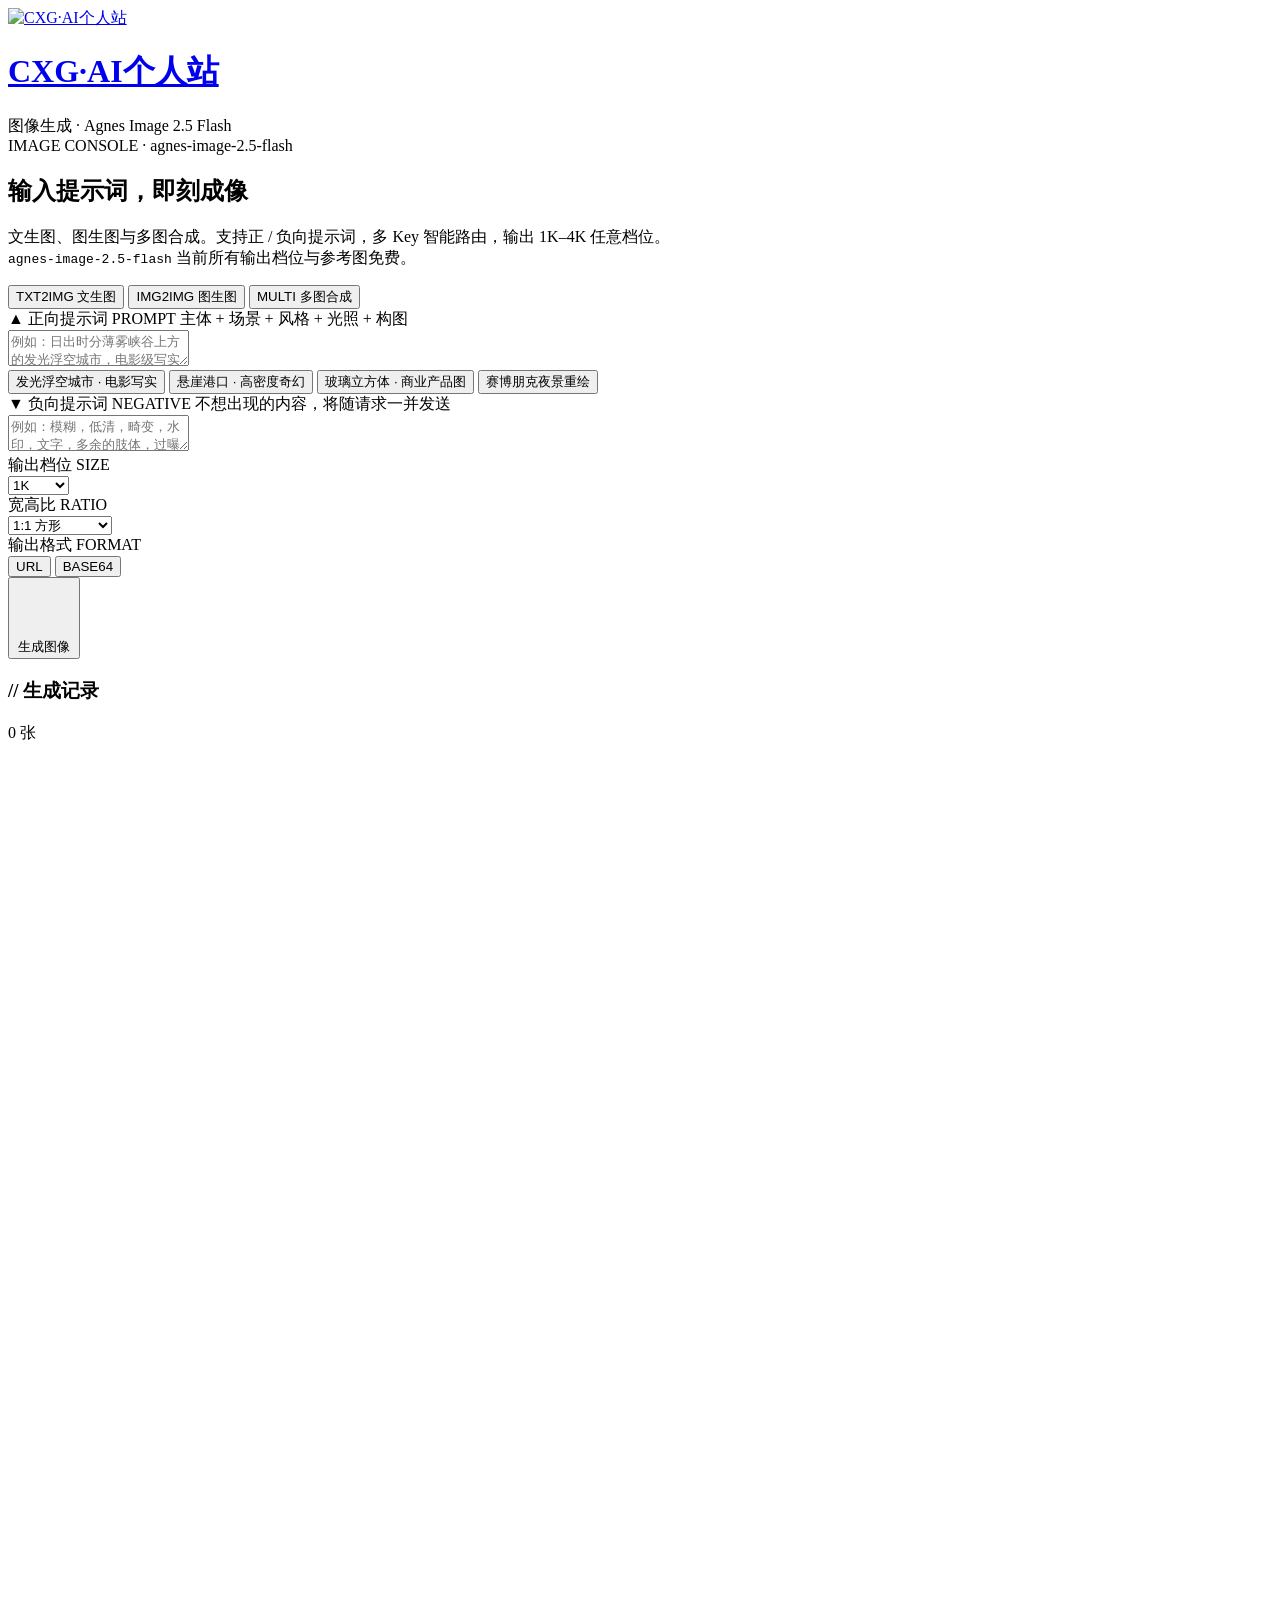
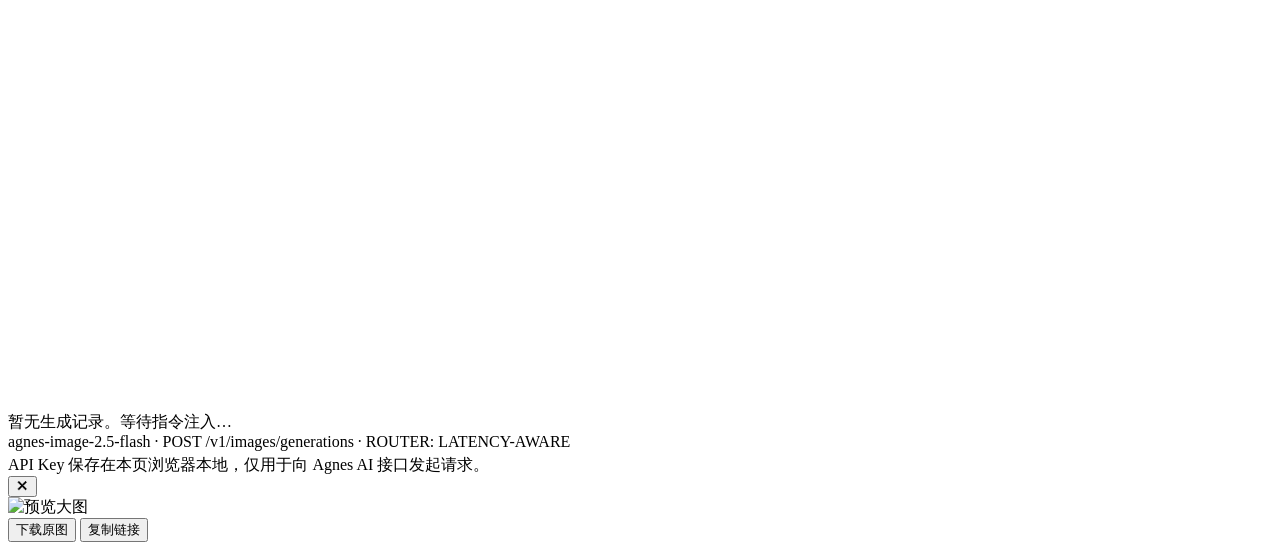
==== image.html @ 5b12ceaa "Add files via upload V1.0" ====
<!DOCTYPE html>
<html lang="zh-CN">
<head>
<meta charset="UTF-8">
<meta name="viewport" content="width=device-width, initial-scale=1.0">
<title>图像生成 · CXG·AI个人站</title>
<link rel="stylesheet" href="assets/style.css">
</head>
<body>

<header class="site">
  <div class="site-in wrap">
  <a class="mark" href="index.html" aria-label="首页">
    <img src="assets/logo.png" alt="CXG·AI个人站">
  </a>
  <div>
    <h1><a href="index.html">CXG·AI个人站</a></h1>
    <div class="sub">图像生成 · Agnes Image 2.5 Flash</div>
  </div>
  <div class="right"></div>
  </div>
</header>

<main class="wrap">

  <section class="console">
    <div class="eyebrow">IMAGE CONSOLE · agnes-image-2.5-flash</div>
    <h2>输入提示词，<span class="acc">即刻成像</span></h2>
    <p class="lead">文生图、图生图与多图合成。支持正 / 负向提示词，多 Key 智能路由，输出 1K–4K 任意档位。<br><code>agnes-image-2.5-flash</code> 当前所有输出档位与参考图免费。</p>

    <div class="panel">
      <div class="mode-tabs" role="tablist" aria-label="生成模式">
        <button class="mode-tab active" data-mode="t2i" role="tab" aria-selected="true">TXT2IMG 文生图</button>
        <button class="mode-tab" data-mode="i2i" role="tab" aria-selected="false">IMG2IMG 图生图</button>
        <button class="mode-tab" data-mode="multi" role="tab" aria-selected="false">MULTI 多图合成</button>
      </div>

      <div class="prompt-grid">
        <div class="field">
          <div class="label">▲ 正向提示词 PROMPT <span class="hint">主体 + 场景 + 风格 + 光照 + 构图</span></div>
          <textarea id="prompt" spellcheck="false" placeholder="例如：日出时分薄雾峡谷上方的发光浮空城市，电影级写实风格，广角构图，丰富的建筑细节，柔和的金色光线，高视觉密度"></textarea>
          <div class="chips" aria-label="示例提示词">
            <button class="chip">发光浮空城市 · 电影写实</button>
            <button class="chip">悬崖港口 · 高密度奇幻</button>
            <button class="chip">玻璃立方体 · 商业产品图</button>
            <button class="chip">赛博朋克夜景重绘</button>
          </div>
        </div>
        <div class="field">
          <div class="label">▼ 负向提示词 NEGATIVE <span class="hint">不想出现的内容，将随请求一并发送</span></div>
          <textarea id="negPrompt" spellcheck="false" placeholder="例如：模糊，低清，畸变，水印，文字，多余的肢体，过曝"></textarea>
        </div>
      </div>

      <div class="field ref-wrap" id="refField" hidden>
        <div class="label">▣ 参考图像 <span class="hint" id="refHint">— 公共 HTTPS 图片链接或本机图片，可多张（多图合成至少 2 张）</span></div>
        <div class="drop" id="drop" role="button" tabindex="0">
          <svg viewBox="0 0 24 24" fill="none" stroke-width="1.7" stroke-linecap="round" stroke-linejoin="round"><path d="M12 16V4m0 0L7 9m5-5l5 5"/><path d="M4 16v2a2 2 0 0 0 2 2h12a2 2 0 0 0 2-2v-2"/></svg>
          <div>点击选择本机图片，或直接粘贴图片 URL 后回车</div>
        </div>
        <input type="file" id="file" accept="image/*" multiple hidden>
        <div class="refs" id="refs"></div>
      </div>

      <div class="params">
        <div class="param">
          <div class="p-label">输出档位 SIZE</div>
          <select id="sizeSel">
            <option value="1K" selected>1K</option>
            <option value="2K">2K</option>
            <option value="3K">3K</option>
            <option value="4K">4K</option>
            <option value="CUSTOM">自定义</option>
          </select>
          <div class="custom-size" id="customSizeWrap" hidden>
            <input type="number" id="customW" min="256" max="8192" step="1" value="1024" placeholder="宽">
            <span class="x">×</span>
            <input type="number" id="customH" min="256" max="8192" step="1" value="1024" placeholder="高">
          </div>
          <div class="size-note" id="sizeNote" hidden>自定义尺寸将按“宽×高”提交，服务端会标准化到最接近的原生档位与宽高比（如 1024×768 → 1152×864）</div>
        </div>
        <div class="param" id="ratioParam">
          <div class="p-label">宽高比 RATIO</div>
          <select id="ratioSel">
            <option value="1:1" selected>1:1 方形</option>
            <option value="3:4">3:4 竖版</option>
            <option value="4:3">4:3 横版</option>
            <option value="16:9">16:9 宽屏</option>
            <option value="9:16">9:16 手机壁纸</option>
            <option value="2:3">2:3 竖版</option>
            <option value="3:2">3:2 横版</option>
            <option value="21:9">21:9 超宽</option>
          </select>
        </div>
        <div class="param">
          <div class="p-label">输出格式 FORMAT</div>
          <div class="seg" role="group" aria-label="输出格式">
            <button data-fmt="url" class="active">URL</button>
            <button data-fmt="b64">BASE64</button>
          </div>
        </div>
      </div>

      <div class="actions">
        <button id="generate">
          <span class="gen-ico"><svg viewBox="0 0 24 24" fill="none" stroke-width="2" stroke-linecap="round" stroke-linejoin="round"><path d="M12 3v18M3 12h18"/></svg></span>
          <span class="spinner" aria-hidden="true"></span>
          <span id="genLabel">生成图像</span>
        </button>
        <span class="elapsed" id="elapsed"></span>
      </div>
      <div class="status" id="status" role="status" aria-live="polite"></div>
    </div>
  </section>

  <section class="gallery">
    <div class="head">
      <h3>// 生成记录</h3>
      <span class="count" id="count">0 张</span>
    </div>
    <div class="grid" id="grid">
      <div class="empty">
        <svg viewBox="0 0 24 24" fill="none" stroke-width="1.5" stroke-linecap="round" stroke-linejoin="round"><rect x="3" y="3" width="18" height="18" rx="3"/><circle cx="9" cy="9" r="2.2"/><path d="M21 15l-5.2-5.2a1.6 1.6 0 0 0-2.3 0L3 20"/></svg>
        <div>暂无生成记录。<span class="glow">等待指令注入…</span></div>
      </div>
    </div>
  </section>

</main>

<footer class="site wrap">
  <div class="mono">agnes-image-2.5-flash · POST /v1/images/generations · ROUTER: LATENCY-AWARE</div>
  <div style="margin-top:4px">API Key 保存在本页浏览器本地，仅用于向 Agnes AI 接口发起请求。</div>
</footer>

<div class="modal" id="modal" role="dialog" aria-modal="true" aria-label="图片预览">
  <button class="close" id="modalClose" aria-label="关闭预览">✕</button>
  <div class="stage">
    <img id="modalImg" alt="预览大图">
    <div class="bar">
      <button class="hbtn" id="dlBtn">下载原图</button>
      <button class="hbtn" id="copyBtn">复制链接</button>
    </div>
  </div>
</div>

<script src="assets/common-v3.js"></script>
<script>
(function(){
  "use strict";
  var C = window.AgnesCommon;
  var ENDPOINT = "https://apihub.agnes-ai.com/v1/images/generations";
  var MODEL = "agnes-image-2.5-flash";
  var REQUEST_TIMEOUT = 150000;

  var $ = function(id){ return document.getElementById(id); };
  var mode = "t2i";
  var refs = [];
  var outFmt = "url";
  var currentSrc = "";

  var grid = $("grid"), count = $("count"), promptEl = $("prompt"), negEl = $("negPrompt"),
      genBtn = $("generate"), genLabel = $("genLabel"), elapsedEl = $("elapsed"),
      refField = $("refField"), refHint = $("refHint"), refsBox = $("refs"),
      fileInput = $("file"), drop = $("drop");

  /* 顶栏 + Key 面板 */
  C.renderShell("image");
  C.bindKeyPanel();

  /* 模式切换 */
  document.querySelectorAll(".mode-tab").forEach(function(tab){
    tab.addEventListener("click", function(){
      document.querySelectorAll(".mode-tab").forEach(function(t){ t.classList.remove("active"); t.setAttribute("aria-selected","false"); });
      tab.classList.add("active"); tab.setAttribute("aria-selected","true");
      mode = tab.dataset.mode;
      refField.hidden = (mode === "t2i");
      refHint.textContent = (mode === "multi")
        ? "— 多图合成至少 2 张参考图，按图 1 / 图 2 …顺序参与合成"
        : "— 公共 HTTPS 图片链接或本机图片，可多张";
    });
  });

  /* 示例提示词 */
  document.querySelectorAll(".chip").forEach(function(chip){
    chip.addEventListener("click", function(){ promptEl.value = chip.textContent; promptEl.focus(); });
  });

  /* 输出格式 */
  document.querySelectorAll(".seg button").forEach(function(btn){
    btn.addEventListener("click", function(){
      document.querySelectorAll(".seg button").forEach(function(b){ b.classList.remove("active"); });
      btn.classList.add("active");
      outFmt = btn.dataset.fmt;
    });
  });

  /* 输出档位：自定义尺寸切换 */
  var sizeSel = $("sizeSel"), customSizeWrap = $("customSizeWrap"), ratioParam = $("ratioParam");
  function syncSizeMode(){
    var custom = sizeSel.value === "CUSTOM";
    customSizeWrap.hidden = !custom;
    $("sizeNote").hidden = !custom;
    ratioParam.classList.toggle("disabled", custom);
    $("ratioSel").disabled = custom;
  }
  sizeSel.addEventListener("change", syncSizeMode);
  syncSizeMode();

  /* 参考图 */
  function readFileAsDataURL(file){
    return new Promise(function(resolve, reject){
      var r = new FileReader();
      r.onload = function(){ resolve(r.result); };
      r.onerror = function(){ reject(new Error("读取文件失败：" + file.name)); };
      r.readAsDataURL(file);
    });
  }
  fileInput.addEventListener("change", function(){
    Array.prototype.forEach.call(fileInput.files, function(f){
      if(f.size > 15 * 1024 * 1024){ C.showStatus("文件过大（超过 15MB）：" + f.name, "error"); return; }
      readFileAsDataURL(f).then(function(data){ refs.push({ type:"file", data:data, name:f.name }); renderRefs(); });
    });
    fileInput.value = "";
  });
  drop.addEventListener("click", function(){ fileInput.click(); });
  drop.addEventListener("keydown", function(e){ if(e.key === "Enter" || e.key === " "){ e.preventDefault(); fileInput.click(); } });
  ["dragover","dragenter"].forEach(function(ev){ drop.addEventListener(ev, function(e){ e.preventDefault(); drop.classList.add("drag"); }); });
  ["dragleave","drop"].forEach(function(ev){ drop.addEventListener(ev, function(e){ e.preventDefault(); drop.classList.remove("drag"); }); });
  drop.addEventListener("drop", function(e){
    Array.prototype.forEach.call(e.dataTransfer.files, function(f){
      if(f.type.indexOf("image/") !== 0){ return; }
      if(f.size > 15 * 1024 * 1024){ C.showStatus("文件过大（超过 15MB）：" + f.name, "error"); return; }
      readFileAsDataURL(f).then(function(data){ refs.push({ type:"file", data:data, name:f.name }); renderRefs(); });
    });
  });
  document.addEventListener("paste", function(e){
    if(refField.hidden || e.target.closest("textarea") || e.target.closest("input")){ return; }
    var text = (e.clipboardData || window.clipboardData).getData("text");
    if(text && /^https?:\/\//i.test(text.trim())){
      e.preventDefault();
      var url = text.trim();
      refs.push({ type:"url", data:url, name:url.split("/").pop().slice(0,26) || url });
      renderRefs();
    }
  });
  function renderRefs(){
    refsBox.innerHTML = "";
    refs.forEach(function(ref, i){
      var el = document.createElement("div");
      el.className = "ref-item";
      var img = document.createElement("img"); img.src = ref.data; img.alt = ref.name;
      var tag = document.createElement("div"); tag.className = "tag";
      tag.textContent = (i + 1) + " · " + (ref.type === "url" ? "URL" : ref.name.slice(0,10));
      var rm = document.createElement("button");
      rm.className = "rm"; rm.type = "button"; rm.setAttribute("aria-label","移除参考图"); rm.textContent = "✕";
      rm.addEventListener("click", function(){ refs.splice(i,1); renderRefs(); });
      el.appendChild(img); el.appendChild(tag); el.appendChild(rm);
      refsBox.appendChild(el);
    });
  }

  /* 生成 */
  genBtn.addEventListener("click", generate);

  function validate(){
    if(!promptEl.value.trim()){ C.showStatus("请先输入正向提示词，再开始生成。", "error"); promptEl.focus(); return false; }
    if(mode !== "t2i" && refs.length === 0){ C.showStatus("图生图 / 多图合成需要至少 1 张参考图（多图合成建议 2 张以上）。", "error"); return false; }
    if(mode === "multi" && refs.length < 2){ C.showStatus("多图合成建议提供至少 2 张参考图，效果更稳定。", "info"); }
    if(sizeSel.value === "CUSTOM"){
      var w = parseInt($("customW").value, 10), h = parseInt($("customH").value, 10);
      if(!w || !h || isNaN(w) || isNaN(h)){ C.showStatus("请输入有效的自定义宽高（整数像素）。", "error"); return false; }
      if(w < 256 || w > 8192 || h < 256 || h > 8192){ C.showStatus("自定义尺寸范围：256–8192 像素。", "error"); return false; }
    }
    return true;
  }

  function buildPrompt(){
    var pos = promptEl.value.trim();
    var neg = negEl.value.trim();
    if(!neg){ return pos; }
    return pos + "\n\n[Negative prompt / 负面提示词，画面中不要出现以下内容]: " + neg;
  }

  function buildBody(){
    var custom = sizeSel.value === "CUSTOM";
    var size = custom
      ? (parseInt($("customW").value, 10) + "x" + parseInt($("customH").value, 10))
      : sizeSel.value;
    var body = { model: MODEL, prompt: buildPrompt(), size: size };
    if(!custom){ body.ratio = $("ratioSel").value; }
    if(mode !== "t2i"){
      body.extra_body = { image: refs.map(function(r){ return r.data; }), response_format: outFmt };
    } else if(outFmt === "b64"){
      body.return_base64 = true;
    } else {
      body.extra_body = { response_format: "url" };
    }
    return body;
  }

  function dimsLabel(){
    var custom = sizeSel.value === "CUSTOM";
    return custom
      ? (parseInt($("customW").value, 10) + "×" + parseInt($("customH").value, 10) + " 自定义")
      : (sizeSel.value + " · " + $("ratioSel").value);
  }

  function setBusy(busy){
    genBtn.disabled = busy;
    genBtn.classList.toggle("loading", busy);
    genLabel.textContent = busy ? "GENERATING…" : "生成图像";
    if(busy){ elapsedEl.classList.add("show"); elapsedEl.textContent = "0s"; }
    else { elapsedEl.classList.remove("show"); }
  }

  function generate(){
    if(!validate()){ return; }
    var keys = C.loadKeys();
    var st = C.pickKey(keys);
    if(!st){ C.showStatus("所有 API Key 均不可用，请测速后重试或添加新 Key。", "error"); return; }

    setBusy(true);
    var t0 = Date.now();
    var timer = setInterval(function(){ elapsedEl.textContent = Math.round((Date.now() - t0) / 1000) + "s"; }, 500);
    var card = addCard(promptEl.value.trim(), dimsLabel(), C.maskKey(st.key));
    C.showStatus("已通过节点 [" + C.maskKey(st.key) + "] 提交请求，正在生成（复杂提示词可能需数十秒）…", "info");

    var ctrl = new AbortController();
    var kill = setTimeout(function(){ ctrl.abort(); }, REQUEST_TIMEOUT);

    fetch(ENDPOINT, {
      method: "POST",
      headers: { "Content-Type":"application/json", "Authorization":"Bearer " + st.key },
      body: JSON.stringify(buildBody()),
      signal: ctrl.signal
    }).then(function(res){
      if(!res.ok){
        return res.json().catch(function(){ return null; }).then(function(data){
          throw new Error((data && data.error && data.error.message) ? data.error.message : ("HTTP " + res.status));
        });
      }
      return res.json();
    }).then(function(data){
      var item = data && data.data && data.data[0];
      if(!item){ throw new Error("响应中没有图像数据。"); }
      var src = item.url || (item.b64_json ? "data:image/png;base64," + item.b64_json : "");
      if(!src){ throw new Error("响应中未找到图片地址或 Base64 数据。"); }
      C.recordSuccess(st, Date.now() - t0); C.saveKeys(keys);
      card.img.onload = function(){
        card.shimmer.classList.remove("show");
        clearInterval(card.timer);
        card.cardEl.querySelector(".cap .t").textContent = "COMPLETED · " + Math.round((Date.now() - card.t0) / 1000) + "s";
      };
      card.img.src = src;
      card.img.classList.add("on");
      C.showStatus("生成完成 · 节点 [" + C.maskKey(st.key) + "] " + Math.round(Date.now() - t0) + "ms。" + (item.url ? " 点击图片可查看原图。" : ""), "info");
    }).catch(function(err){
      C.recordFail(st); C.saveKeys(keys);
      card.shimmer.classList.remove("show");
      card.cardEl.querySelector(".cap .t").textContent = "GENERATION FAILED";
      var msg = err && err.message ? err.message : String(err);
      if(/Failed to fetch|NetworkError|Load failed|aborted|AbortError/i.test(msg)){
        C.showStatus("节点 [" + C.maskKey(st.key) + "] 请求失败/超时，已标记降权，将自动切换到其他节点重试。" + (/aborted/i.test(msg) ? "（超过 150s 超时）" : ""), "error");
      } else {
        C.showStatus("生成失败（节点 [" + C.maskKey(st.key) + "] 已降权）：" + msg, "error");
      }
    }).finally(function(){
      clearTimeout(kill);
      clearInterval(timer);
      setBusy(false);
      C.bindKeyPanel();
    });
  }

  /* 画廊 */
  function addCard(promptText, dims, keyLabel){
    var empty = grid.querySelector(".empty");
    if(empty){ empty.remove(); }
    var cardEl = document.createElement("div");
    cardEl.className = "card";
    cardEl.innerHTML =
      '<div class="frame">' +
        '<div class="shimmer"><div class="lab">GENERATING</div></div>' +
        '<img alt="生成结果">' +
        '<div class="hover-actions">' +
          '<button class="hbtn" type="button" data-act="view">查看</button>' +
          '<button class="hbtn" type="button" data-act="dl">下载</button>' +
          '<button class="hbtn del" type="button" data-act="del">删除</button>' +
        '</div>' +
        '<div class="meta-line"><span>' + dims + '</span><span class="key-tag">' + keyLabel + '</span><span class="dur">0s</span></div>' +
      '</div>' +
      '<div class="cap"><div class="p"></div><div class="t">GENERATING…</div></div>';
    grid.prepend(cardEl);
    cardEl.querySelector(".cap .p").textContent = promptText;
    cardEl.querySelector(".dur").textContent = "0s";

    var obj = {
      cardEl: cardEl,
      img: cardEl.querySelector("img"),
      shimmer: cardEl.querySelector(".shimmer"),
      t0: Date.now(),
      timer: setInterval(function(){
        obj.cardEl.querySelector(".dur").textContent = Math.round((Date.now() - obj.t0) / 1000) + "s";
      }, 500)
    };

    cardEl.querySelector('[data-act="view"]').addEventListener("click", function(){
      if(!obj.img.src){ return; }
      currentSrc = obj.img.src;
      $("modalImg").src = obj.img.src;
      $("modal").classList.add("show");
    });
    cardEl.querySelector('[data-act="dl"]').addEventListener("click", function(){ if(obj.img.src){ C.download(obj.img.src); } });
    cardEl.querySelector('[data-act="del"]').addEventListener("click", function(){
      clearInterval(obj.timer); cardEl.remove(); C.updateCount(grid, count);
    });
    obj.img.addEventListener("load", function(){ clearInterval(obj.timer); });
    obj.img.addEventListener("error", function(){
      clearInterval(obj.timer);
      cardEl.querySelector(".cap .t").textContent = "IMAGE LOAD FAILED";
    });
    C.updateCount(grid, count);
    return obj;
  }

  /* 预览大图 */
  $("modalClose").addEventListener("click", function(){ $("modal").classList.remove("show"); });
  $("modal").addEventListener("click", function(e){ if(e.target === $("modal")){ $("modal").classList.remove("show"); } });
  document.addEventListener("keydown", function(e){ if(e.key === "Escape"){ $("modal").classList.remove("show"); } });
  $("dlBtn").addEventListener("click", function(){ if(currentSrc){ C.download(currentSrc); } });
  $("copyBtn").addEventListener("click", function(){
    if(!currentSrc){ return; }
    if(currentSrc.indexOf("http") === 0){
      (navigator.clipboard ? navigator.clipboard.writeText(currentSrc) : Promise.reject())
        .then(function(){ C.showStatus("图片链接已复制。", "info"); })
        .catch(function(){
          var ta = document.createElement("textarea");
          ta.value = currentSrc; document.body.appendChild(ta); ta.select();
          try{ document.execCommand("copy"); C.showStatus("图片链接已复制。", "info"); }
          catch(err){ C.showStatus("复制失败，请手动复制链接。", "error"); }
          document.body.removeChild(ta);
        });
    } else {
      C.showStatus("（Base64 数据过长，请在预览中右键另存图片）", "info");
    }
  });
})();
</script>
</body>
</html>
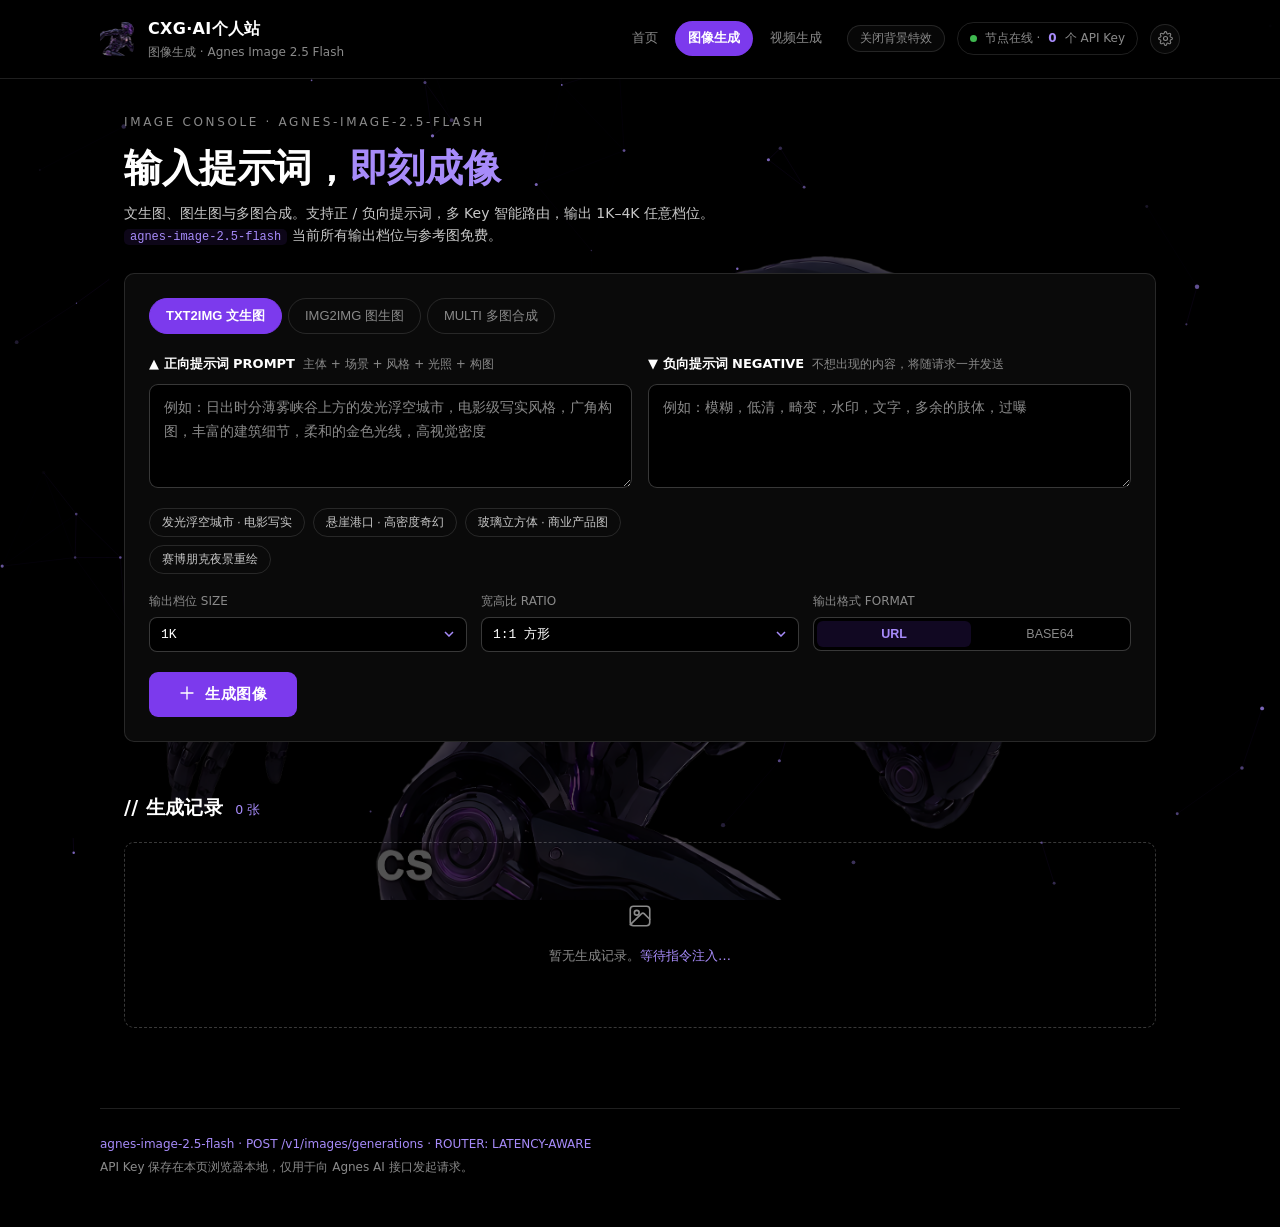
==== commit c559695c: "Add files via upload v2.0" ====
--- a/image.html
+++ b/image.html
@@ -58,6 +58,7 @@
           <svg viewBox="0 0 24 24" fill="none" stroke-width="1.7" stroke-linecap="round" stroke-linejoin="round"><path d="M12 16V4m0 0L7 9m5-5l5 5"/><path d="M4 16v2a2 2 0 0 0 2 2h12a2 2 0 0 0 2-2v-2"/></svg>
           <div>点击选择本机图片，或直接粘贴图片 URL 后回车</div>
         </div>
+        <button class="pick-record" id="pickRecord" type="button">◉ 从生成记录选择图片</button>
         <input type="file" id="file" accept="image/*" multiple hidden>
         <div class="refs" id="refs"></div>
       </div>
@@ -159,6 +160,37 @@
   var outFmt = "url";
   var currentSrc = "";
 
+  /* 生成记录持久化（切换页面 / 刷新不丢失） */
+  var RECORDS_KEY = "agnes_i_records_v1";
+  var MAX_RECORDS = 60;
+  var records = loadRecords();
+  function loadRecords(){
+    try{
+      var raw = localStorage.getItem(RECORDS_KEY);
+      if(raw){
+        var arr = JSON.parse(raw);
+        if(Array.isArray(arr)){ return arr; }
+      }
+    }catch(e){}
+    return [];
+  }
+  function saveRecords(){
+    records = records.slice(0, MAX_RECORDS);
+    try{ localStorage.setItem(RECORDS_KEY, JSON.stringify(records)); }catch(e){}
+  }
+  function addRecord(rec){
+    for(var i=0;i<records.length;i++){
+      if(records[i].id === rec.id){ records[i] = rec; saveRecords(); return; }
+    }
+    records.unshift(rec);
+    records = records.slice(0, MAX_RECORDS);
+    saveRecords();
+  }
+  function removeRecord(id){
+    records = records.filter(function(r){ return r.id !== id; });
+    saveRecords();
+  }
+
   var grid = $("grid"), count = $("count"), promptEl = $("prompt"), negEl = $("negPrompt"),
       genBtn = $("generate"), genLabel = $("genLabel"), elapsedEl = $("elapsed"),
       refField = $("refField"), refHint = $("refHint"), refsBox = $("refs"),
@@ -167,6 +199,15 @@
   /* 顶栏 + Key 面板 */
   C.renderShell("image");
   C.bindKeyPanel();
+
+  /* 从生成记录选择参考图 */
+  $("pickRecord").addEventListener("click", function(){
+    C.showImagePicker(function(url){
+      refs.push({ type:"url", data:url, name:"记录图片" });
+      renderRefs();
+      C.showStatus("已加入生成记录中的图片作为参考图。", "info");
+    });
+  });
 
   /* 模式切换 */
   document.querySelectorAll(".mode-tab").forEach(function(tab){
@@ -347,6 +388,8 @@
       var src = item.url || (item.b64_json ? "data:image/png;base64," + item.b64_json : "");
       if(!src){ throw new Error("响应中未找到图片地址或 Base64 数据。"); }
       C.recordSuccess(st, Date.now() - t0); C.saveKeys(keys);
+      card.recordId = "img_" + Date.now() + "_" + Math.random().toString(36).slice(2,7);
+      addRecord({ id: card.recordId, prompt: promptEl.value.trim(), url: src, dims: dimsLabel(), keyLabel: C.maskKey(st.key), createdAt: Date.now() });
       card.img.onload = function(){
         card.shimmer.classList.remove("show");
         clearInterval(card.timer);
@@ -400,6 +443,7 @@
       img: cardEl.querySelector("img"),
       shimmer: cardEl.querySelector(".shimmer"),
       t0: Date.now(),
+      recordId: null,
       timer: setInterval(function(){
         obj.cardEl.querySelector(".dur").textContent = Math.round((Date.now() - obj.t0) / 1000) + "s";
       }, 500)
@@ -413,7 +457,9 @@
     });
     cardEl.querySelector('[data-act="dl"]').addEventListener("click", function(){ if(obj.img.src){ C.download(obj.img.src); } });
     cardEl.querySelector('[data-act="del"]').addEventListener("click", function(){
-      clearInterval(obj.timer); cardEl.remove(); C.updateCount(grid, count);
+      clearInterval(obj.timer);
+      if(obj.recordId){ removeRecord(obj.recordId); }
+      cardEl.remove(); C.updateCount(grid, count);
     });
     obj.img.addEventListener("load", function(){ clearInterval(obj.timer); });
     obj.img.addEventListener("error", function(){
@@ -422,6 +468,42 @@
     });
     C.updateCount(grid, count);
     return obj;
+  }
+
+  /* 从持久化记录恢复已完成卡片（切换页面 / 刷新后仍在） */
+  function renderSavedCard(rec){
+    var empty = grid.querySelector(".empty");
+    if(empty){ empty.remove(); }
+    var cardEl = document.createElement("div");
+    cardEl.className = "card";
+    cardEl.innerHTML =
+      '<div class="frame">' +
+        '<img class="on" alt="生成结果">' +
+        '<div class="hover-actions">' +
+          '<button class="hbtn" type="button" data-act="view">查看</button>' +
+          '<button class="hbtn" type="button" data-act="dl">下载</button>' +
+          '<button class="hbtn del" type="button" data-act="del">删除</button>' +
+        '</div>' +
+        '<div class="meta-line"><span></span><span class="key-tag"></span></div>' +
+      '</div>' +
+      '<div class="cap"><div class="p"></div><div class="t">COMPLETED</div></div>';
+    grid.appendChild(cardEl);
+    cardEl.querySelector("img").src = rec.url;
+    cardEl.querySelector(".meta-line span").textContent = rec.dims || "";
+    cardEl.querySelector(".meta-line .key-tag").textContent = rec.keyLabel || "";
+    cardEl.querySelector(".cap .p").textContent = rec.prompt || "";
+    cardEl.querySelector('[data-act="view"]').addEventListener("click", function(){
+      currentSrc = rec.url;
+      $("modalImg").src = rec.url;
+      $("modal").classList.add("show");
+    });
+    cardEl.querySelector('[data-act="dl"]').addEventListener("click", function(){ C.download(rec.url); });
+    cardEl.querySelector('[data-act="del"]').addEventListener("click", function(){
+      removeRecord(rec.id);
+      cardEl.remove();
+      C.updateCount(grid, count);
+    });
+    C.updateCount(grid, count);
   }
 
   /* 预览大图 */
@@ -445,6 +527,9 @@
       C.showStatus("（Base64 数据过长，请在预览中右键另存图片）", "info");
     }
   });
+
+  /* 初始化：恢复持久化的生成记录 */
+  records.forEach(function(rec){ renderSavedCard(rec); });
 })();
 </script>
 </body>
--- a/assets/style.css
+++ b/assets/style.css
@@ -0,0 +1,451 @@
+/* ===== CXG·AI个人站 · 共享样式（极简紫黑风） ===== */
+:root{
+  --bg:#000000;
+  --bg-2:#0a0a0a;
+  --bg-3:#141414;
+  --line:rgba(255,255,255,.12);
+  --line-strong:rgba(255,255,255,.22);
+  --purple:#7c3aed;
+  --purple-bright:#a78bfa;
+  --purple-deep:#2407ac;
+  --text:#ffffff;
+  --text-dim:#c7c7c7;
+  --muted:#8a8a8a;
+  --danger:#e5484d;
+  --ok:#3fb950;
+  --radius:10px;
+  --mono:"JetBrains Mono","Cascadia Code","Consolas","Courier New",monospace;
+  --sans:"PingFang SC","Microsoft YaHei","Segoe UI",system-ui,-apple-system,sans-serif;
+}
+*{box-sizing:border-box;margin:0;padding:0}
+html{scroll-behavior:smooth}
+body{
+  background:var(--bg);
+  color:var(--text);
+  font-family:var(--sans);
+  line-height:1.6;
+  min-height:100vh;
+}
+/* ===== 背景层（两张机甲图） ===== */
+.bg-layer{
+  position:fixed;inset:0;z-index:0;pointer-events:none;overflow:hidden;
+}
+.bg-layer .bg-img{
+  position:absolute;background-repeat:no-repeat;background-size:contain;
+  transition:opacity .45s ease;
+}
+.bg-layer.bg-loading .bg-img{opacity:0}
+.bg-img.mech{
+  left:50%;bottom:0;width:74vw;height:calc(74vw * 1459 / 2147);
+  transform:translateX(-50%);
+  background-image:url("bg-mech.png");background-position:center bottom;
+  mix-blend-mode:screen;opacity:.32;filter:saturate(.95);
+}
+#fxCanvas{
+  position:fixed;inset:0;width:100%;height:100%;
+  transition:opacity .4s;
+}
+.fx-toggle{
+  appearance:none;border:1px solid var(--line);background:rgba(10,10,10,.7);color:var(--muted);
+  font-size:11.5px;padding:5px 12px;border-radius:999px;cursor:pointer;transition:all .15s;white-space:nowrap;
+}
+.fx-toggle:hover{color:var(--purple-bright);border-color:var(--purple)}
+.key-gear{
+  appearance:none;border:1px solid var(--line);background:rgba(10,10,10,.7);color:var(--muted);
+  width:30px;height:30px;border-radius:50%;cursor:pointer;display:grid;place-items:center;
+  padding:0;transition:all .2s;flex:0 0 auto;
+}
+.key-gear svg{width:15px;height:15px}
+.key-gear:hover{color:var(--purple-bright);border-color:var(--purple);transform:rotate(35deg)}
+.key-modal .km-meta{margin:12px 0 10px;font-size:12px;color:var(--muted)}
+.key-modal .km-meta b{color:var(--purple-bright);font-weight:600}
+.key-modal .km-add{display:flex;gap:8px;margin-top:12px}
+.key-modal .km-add input{
+  flex:1;min-width:0;background:var(--bg);border:1px solid var(--line-strong);border-radius:8px;
+  color:var(--text);font-family:var(--mono);font-size:12.5px;padding:9px 12px;
+}
+.key-modal .km-add input:focus{outline:none;border-color:var(--purple);box-shadow:0 0 0 3px rgba(124,58,237,.15)}
+.key-modal .km-actions{margin-top:16px}
+@media(max-width:900px){.bg-img.mech{opacity:.22;width:84vw;height:calc(84vw * 1459 / 2147)}}
+.wrap{max-width:1080px;margin:0 auto;padding:0 24px;position:relative;z-index:1}
+::selection{background:rgba(124,58,237,.4);color:#fff}
+a{color:var(--purple-bright)}
+:focus-visible{outline:2px solid var(--purple);outline-offset:2px;border-radius:4px}
+
+/* ===== 顶栏 ===== */
+header.site{
+  position:sticky;top:0;z-index:50;
+  background:rgba(0,0,0,.68);
+  -webkit-backdrop-filter:blur(14px);
+  backdrop-filter:blur(14px);
+  border-bottom:1px solid var(--line);
+}
+@supports not ((backdrop-filter:blur(1px)) or (-webkit-backdrop-filter:blur(1px))){
+  header.site{background:rgba(0,0,0,.92)}
+}
+header.site .site-in{
+  display:flex;align-items:center;gap:14px;padding:16px 0;
+}
+.mark{
+  width:34px;height:34px;flex:0 0 auto;border-radius:8px;
+  display:grid;place-items:center;text-decoration:none;overflow:hidden;
+}
+.mark img{width:34px;height:34px;object-fit:cover;display:block;border-radius:8px}
+.site h1{font-size:16px;font-weight:700;letter-spacing:.02em;color:var(--text)}
+.site h1 a{color:var(--text);text-decoration:none}
+.site .sub{font-size:12px;color:var(--muted);margin-top:1px}
+.site .right{margin-left:auto;display:flex;align-items:center;gap:12px}
+nav.nav{display:flex;gap:4px}
+nav.nav a{
+  text-decoration:none;color:var(--muted);font-size:13px;padding:7px 13px;border-radius:999px;
+  transition:all .15s;
+}
+nav.nav a:hover{color:var(--text);background:var(--bg-3)}
+nav.nav a.active{background:var(--purple);color:#fff;font-weight:600}
+.hud{
+  display:flex;align-items:center;gap:8px;font-size:12px;color:var(--muted);
+  border:1px solid var(--line);padding:6px 12px;border-radius:999px;white-space:nowrap;
+}
+.hud .dot{width:7px;height:7px;border-radius:50%;background:var(--ok);animation:pulse 1.6s ease-in-out infinite}
+.hud b{color:var(--purple-bright);font-weight:600}
+@keyframes pulse{50%{opacity:.35}}
+@media(max-width:820px){
+  .site-in{flex-wrap:wrap}
+  .site .right{margin-left:0;width:100%;justify-content:space-between}
+  .hud{display:none}
+}
+
+/* ===== 控制台 ===== */
+.console{padding:34px 0 12px}
+.eyebrow{
+  font-size:12px;letter-spacing:.22em;text-transform:uppercase;
+  color:var(--muted);margin-bottom:14px;
+}
+.console h2{font-size:clamp(26px,4vw,38px);font-weight:700;line-height:1.2;letter-spacing:-.01em}
+.console h2 .acc{color:var(--purple-bright)}
+.console .lead{color:var(--text-dim);font-size:14px;max-width:680px;margin-top:10px}
+.console .lead code{color:var(--purple-bright);font-family:var(--mono);font-size:12px;background:rgba(124,58,237,.1);padding:1px 6px;border-radius:5px}
+
+.panel{
+  margin-top:26px;background:var(--bg-2);border:1px solid var(--line);
+  border-radius:var(--radius);padding:24px;
+}
+.mode-tabs{display:flex;gap:6px;flex-wrap:wrap}
+.mode-tab{
+  appearance:none;border:1px solid var(--line);background:transparent;color:var(--muted);
+  font-size:13px;padding:8px 16px;border-radius:999px;cursor:pointer;transition:all .16s;
+}
+.mode-tab:hover{color:var(--text);border-color:var(--line-strong)}
+.mode-tab.active{background:var(--purple);border-color:var(--purple);color:#fff;font-weight:600}
+
+.prompt-grid{display:grid;grid-template-columns:1fr 1fr;gap:16px;margin-top:20px}
+@media(max-width:860px){.prompt-grid{grid-template-columns:1fr}}
+.field .label{
+  display:flex;align-items:center;gap:8px;
+  font-size:13px;font-weight:600;color:var(--text);
+}
+.field .label .hint{color:var(--muted);font-weight:400;font-size:12px}
+textarea{
+  margin-top:9px;width:100%;min-height:104px;resize:vertical;
+  background:var(--bg);border:1px solid var(--line-strong);border-radius:9px;
+  color:var(--text);font-size:14px;line-height:1.7;padding:12px 14px;
+  transition:border-color .16s;caret-color:var(--purple);
+}
+textarea:focus{outline:none;border-color:var(--purple)}
+textarea::placeholder{color:var(--muted)}
+.chips{display:flex;flex-wrap:wrap;gap:8px;margin-top:12px}
+.chip{
+  appearance:none;border:1px solid var(--line);background:transparent;color:var(--text-dim);
+  font-size:12px;padding:5px 12px;border-radius:999px;cursor:pointer;transition:all .15s;
+}
+.chip:hover{color:var(--purple-bright);border-color:var(--purple)}
+
+/* 参考媒体 */
+.ref-wrap{margin-top:16px}
+.drop{
+  border:1px dashed var(--line-strong);border-radius:9px;background:var(--bg);
+  padding:16px;text-align:center;color:var(--muted);font-size:13px;cursor:pointer;transition:border-color .15s;
+}
+.drop:hover,.drop.drag{border-color:var(--purple);color:var(--text-dim)}
+.drop svg{width:18px;height:18px;stroke:var(--purple-bright);margin-bottom:5px}
+.drop b{color:var(--purple-bright);font-weight:600}
+.refs{display:flex;gap:10px;flex-wrap:wrap;margin-top:10px}
+.ref-item{position:relative;width:88px;height:88px;border-radius:8px;overflow:hidden;border:1px solid var(--line-strong)}
+.ref-item img{width:100%;height:100%;object-fit:cover;display:block}
+.ref-item .tag{
+  position:absolute;left:0;bottom:0;right:0;background:rgba(0,0,0,.75);color:var(--text-dim);
+  font-size:10px;text-align:center;padding:2px 0;
+}
+.ref-item .rm{
+  position:absolute;top:4px;right:4px;width:20px;height:20px;border-radius:50%;
+  background:rgba(0,0,0,.8);border:1px solid var(--line-strong);color:var(--text);
+  font-size:11px;line-height:1;cursor:pointer;display:grid;place-items:center;
+}
+.ref-item .rm:hover{color:var(--danger);border-color:var(--danger)}
+
+/* API Key 面板 */
+.keybox{margin-top:16px;border:1px solid var(--line);border-radius:9px;background:var(--bg);padding:14px}
+.keybox .kb-head{display:flex;align-items:center;gap:10px;flex-wrap:wrap}
+.kb-title{font-size:13px;font-weight:600;color:var(--text)}
+.kb-meta{font-size:12px;color:var(--muted)}
+.kb-meta b{color:var(--purple-bright);font-weight:600}
+.keys{display:flex;flex-wrap:wrap;gap:8px;margin-top:10px}
+.key-chip{
+  display:inline-flex;align-items:center;gap:7px;border:1px solid var(--line);background:var(--bg-2);
+  border-radius:999px;padding:4px 6px 4px 12px;font-family:var(--mono);font-size:11px;color:var(--text-dim);
+}
+.key-chip .mask{letter-spacing:.05em}
+.key-chip .hl{width:7px;height:7px;border-radius:50%;background:var(--muted);flex:0 0 auto}
+.key-chip.primary{border-color:var(--purple);color:var(--purple-bright)}
+.key-chip.primary .hl{background:var(--purple)}
+.key-chip.dead{opacity:.5;border-color:var(--danger)}
+.key-chip .ms{font-size:10px;color:var(--ok)}
+.key-chip .fail{font-size:10px;color:var(--danger)}
+.key-chip .krm{
+  appearance:none;border:0;background:rgba(229,72,77,.12);color:var(--danger);width:20px;height:20px;
+  border-radius:50%;cursor:pointer;font-size:12px;line-height:1;display:grid;place-items:center;
+}
+.key-chip .krm:hover{background:var(--danger);color:#fff}
+.kb-add{display:flex;gap:8px;margin-top:10px;flex-wrap:wrap}
+#keyInput{
+  flex:1;min-width:220px;background:var(--bg);border:1px solid var(--line-strong);border-radius:8px;
+  color:var(--text);font-family:var(--mono);font-size:12px;padding:9px 12px;
+}
+#keyInput:focus{outline:none;border-color:var(--purple)}
+.neon-btn{
+  appearance:none;border:1px solid var(--purple);background:transparent;color:var(--purple-bright);
+  font-size:12.5px;font-weight:600;padding:9px 16px;border-radius:8px;cursor:pointer;transition:all .15s;
+}
+.neon-btn:hover{background:var(--purple);color:#fff}
+.neon-btn.ghost{border-color:var(--line-strong);color:var(--text-dim)}
+.neon-btn.ghost:hover{background:var(--bg-2);border-color:var(--muted);color:var(--text)}
+.neon-btn.danger{border-color:var(--danger);color:var(--danger)}
+.neon-btn.danger:hover{background:var(--danger);color:#fff}
+.key-modal .km-tip .km-del-key{color:var(--danger);background:rgba(229,72,77,.12)}
+
+/* API Key 添加弹窗 */
+.key-modal{position:fixed;inset:0;z-index:300;display:none;align-items:center;justify-content:center}
+.key-modal.open{display:flex}
+.key-modal .km-mask{position:absolute;inset:0;background:rgba(0,0,0,.72);backdrop-filter:blur(3px)}
+.key-modal .km-box{
+  position:relative;width:min(480px,92vw);background:var(--bg-2);border:1px solid var(--line-strong);
+  border-radius:14px;padding:22px;box-shadow:0 24px 60px rgba(0,0,0,.55),0 0 0 1px rgba(124,58,237,.18),0 0 44px rgba(124,58,237,.12);
+  animation:kmIn .22s ease;
+}
+@keyframes kmIn{from{opacity:0;transform:translateY(10px) scale(.98)}to{opacity:1;transform:none}}
+.key-modal .km-head{display:flex;align-items:center;justify-content:space-between;gap:10px}
+.key-modal .km-head h3{margin:0;font-size:16px;letter-spacing:.04em;color:var(--text)}
+.key-modal .km-x{
+  appearance:none;border:0;background:transparent;color:var(--muted);font-size:15px;cursor:pointer;
+  width:28px;height:28px;border-radius:50%;display:grid;place-items:center;transition:all .15s;
+}
+.key-modal .km-x:hover{background:var(--bg);color:var(--text)}
+.key-modal .km-tip{margin:12px 0 14px;font-size:12px;line-height:1.7;color:var(--muted)}
+.key-modal .km-tip code{
+  font-family:var(--mono);color:var(--purple-bright);background:rgba(124,58,237,.12);
+  padding:1px 6px;border-radius:4px;font-size:11.5px;
+}
+.key-modal #kmInput{
+  width:100%;box-sizing:border-box;background:var(--bg);border:1px solid var(--line-strong);border-radius:8px;
+  color:var(--text);font-family:var(--mono);font-size:13px;padding:11px 13px;
+}
+.key-modal #kmInput:focus{outline:none;border-color:var(--purple);box-shadow:0 0 0 3px rgba(124,58,237,.15)}
+.key-modal .km-actions{display:flex;justify-content:flex-end;gap:10px;margin-top:18px}
+body.modal-open{overflow:hidden}
+
+/* 参数行 */
+.params{display:grid;grid-template-columns:repeat(3,1fr);gap:14px;margin-top:18px}
+@media(max-width:820px){.params{grid-template-columns:1fr}}
+.param .p-label{font-size:12px;color:var(--muted);margin-bottom:6px}
+select,input[type=text]{
+  width:100%;background:var(--bg);border:1px solid var(--line-strong);border-radius:8px;
+  color:var(--text);font-size:13px;padding:9px 11px;font-family:var(--mono);appearance:none;
+}
+select{
+  background-image:url("data:image/svg+xml;charset=utf-8,%3Csvg xmlns='http://www.w3.org/2000/svg' width='10' height='6' viewBox='0 0 10 6'%3E%3Cpath d='M1 1l4 4 4-4' fill='none' stroke='%23a78bfa' stroke-width='1.5'/%3E%3C/svg%3E");
+  background-repeat:no-repeat;background-position:right 12px center;padding-right:32px;
+}
+select:focus,input[type=text]:focus{outline:none;border-color:var(--purple)}
+.custom-size{display:flex;align-items:center;gap:8px;margin-top:8px}
+#customSizeWrap[hidden],#sizeNote[hidden]{display:none!important}
+.custom-size input[type=number]{
+  flex:1;min-width:0;background:var(--bg);border:1px solid var(--line-strong);border-radius:8px;
+  color:var(--text);font-size:13px;padding:9px 11px;font-family:var(--mono);
+}
+.custom-size input[type=number]:focus{outline:none;border-color:var(--purple)}
+.custom-size .x{color:var(--muted);font-size:13px}
+.size-note{margin-top:7px;font-size:11px;color:var(--muted);line-height:1.5}
+.param.disabled{opacity:.4;pointer-events:none}
+.seg{display:flex;gap:2px;background:var(--bg);border:1px solid var(--line-strong);border-radius:8px;padding:3px}
+.seg button{
+  flex:1;appearance:none;border:0;background:transparent;color:var(--muted);
+  font-size:12.5px;padding:6px 4px;border-radius:6px;cursor:pointer;transition:all .15s;
+}
+.seg button.active{background:rgba(124,58,237,.14);color:var(--purple-bright);font-weight:600}
+.seg button:hover:not(.active){color:var(--text)}
+
+.actions{display:flex;gap:12px;margin-top:20px;align-items:center;flex-wrap:wrap}
+#generate{
+  display:inline-flex;align-items:center;gap:10px;
+  background:var(--purple);color:#fff;border:0;border-radius:9px;
+  font-size:15px;font-weight:700;letter-spacing:.04em;
+  padding:13px 30px;cursor:pointer;transition:background .15s;
+}
+#generate:hover{background:var(--purple-deep)}
+#generate:active{transform:translateY(1px)}
+#generate:disabled{opacity:.5;cursor:not-allowed}
+#generate svg{width:16px;height:16px;stroke:currentColor}
+.spinner{display:none;width:16px;height:16px;border:2px solid rgba(255,255,255,.35);border-top-color:#fff;border-radius:50%;animation:spin .8s linear infinite}
+#generate.loading .spinner{display:block}
+#generate.loading .gen-ico{display:none}
+@keyframes spin{to{transform:rotate(360deg)}}
+.elapsed{font-size:12.5px;color:var(--purple-bright);display:none}
+.elapsed.show{display:inline}
+.status{
+  margin-top:14px;display:none;font-size:13px;border-radius:9px;padding:11px 14px;line-height:1.55;
+}
+.status.show{display:block}
+.status.error{background:rgba(229,72,77,.1);border:1px solid rgba(229,72,77,.4);color:#f2a5a8}
+.status.info{background:rgba(124,58,237,.08);border:1px solid rgba(124,58,237,.3);color:var(--purple-bright)}
+
+/* 进度条 */
+.progress-wrap{display:none;margin-top:14px}
+.progress-wrap.show{display:block}
+.progress-bar{height:6px;background:var(--bg-3);border-radius:999px;overflow:hidden;border:1px solid var(--line)}
+.progress-bar i{display:block;height:100%;width:0%;background:linear-gradient(90deg,var(--purple),var(--purple-bright));transition:width .4s}
+.progress-txt{margin-top:6px;font-family:var(--mono);font-size:11.5px;color:var(--muted)}
+
+/* ===== 画廊 ===== */
+.gallery{padding:38px 0 80px}
+.gallery .head{display:flex;align-items:baseline;gap:12px;margin-bottom:20px;flex-wrap:wrap}
+.gallery .head h3{font-size:19px;font-weight:700;letter-spacing:.02em;color:var(--text)}
+.gallery .head .count{font-size:12.5px;color:var(--purple-bright)}
+.grid{display:grid;grid-template-columns:repeat(auto-fill,minmax(280px,1fr));gap:18px}
+.card{
+  background:var(--bg-2);border:1px solid var(--line);border-radius:var(--radius);overflow:hidden;
+  display:flex;flex-direction:column;transition:border-color .16s;
+}
+.card:hover{border-color:var(--line-strong)}
+.card .frame{position:relative;aspect-ratio:16/10;background:var(--bg);overflow:hidden}
+.card .frame img,.card .frame video{width:100%;height:100%;object-fit:contain;display:block}
+.card .frame img{opacity:0;transition:opacity .35s}
+.card .frame img.on{opacity:1}
+.card .frame video{background:#000}
+.card .frame .meta-line{
+  position:absolute;left:0;right:0;bottom:0;padding:22px 12px 10px;
+  background:linear-gradient(180deg,transparent,rgba(0,0,0,.85));
+  font-size:10px;color:var(--text-dim);display:flex;gap:8px;flex-wrap:wrap;
+}
+.card .frame .meta-line span{background:rgba(10,10,10,.8);border:1px solid var(--line);padding:2px 8px;border-radius:999px}
+.card .frame .meta-line .key-tag{color:var(--purple-bright);border-color:rgba(124,58,237,.4)}
+.card .frame .hover-actions{
+  position:absolute;inset:0;display:flex;align-items:center;justify-content:center;gap:10px;
+  background:rgba(0,0,0,.5);opacity:0;transition:opacity .16s;
+}
+.card:hover .frame .hover-actions{opacity:1}
+.hbtn{
+  appearance:none;border:1px solid var(--line-strong);background:rgba(10,10,10,.9);color:var(--text);
+  font-size:12px;padding:8px 14px;border-radius:8px;cursor:pointer;transition:all .15s;
+}
+.hbtn:hover{background:var(--purple);color:#fff;border-color:var(--purple)}
+.hbtn.del:hover{background:var(--danger);color:#fff;border-color:var(--danger)}
+.shimmer{
+  position:absolute;inset:0;display:none;place-items:center;
+  background:linear-gradient(110deg,#0a0a0a 30%,#1c1626 42%,#0a0a0a 54%);
+  background-size:220% 100%;animation:shine 1.3s linear infinite;
+}
+.shimmer.show{display:grid}
+@keyframes shine{0%{background-position:120% 0}100%{background-position:-120% 0}}
+.shimmer .lab{
+  font-size:11px;color:var(--purple-bright);letter-spacing:.24em;
+  display:flex;align-items:center;gap:10px;
+}
+.shimmer .lab::before{content:"";width:8px;height:8px;border-radius:50%;background:var(--purple);animation:pulse 1s ease-in-out infinite}
+.card .cap{padding:11px 13px;border-top:1px solid var(--line)}
+.card .cap .p{font-size:12.5px;color:var(--text-dim);line-height:1.5;display:-webkit-box;-webkit-line-clamp:2;-webkit-box-orient:vertical;overflow:hidden}
+.card .cap .t{font-family:var(--mono);font-size:10px;color:var(--muted);margin-top:5px}
+.empty{
+  grid-column:1/-1;border:1px dashed var(--line-strong);border-radius:var(--radius);
+  padding:60px 20px;text-align:center;color:var(--muted);font-size:13px;
+}
+.empty svg{width:26px;height:26px;stroke:var(--muted);margin-bottom:10px}
+.empty .glow{color:var(--purple-bright)}
+
+/* ===== 大图预览 ===== */
+.modal{
+  position:fixed;inset:0;z-index:80;display:none;align-items:center;justify-content:center;
+  background:rgba(0,0,0,.92);padding:28px;
+}
+.modal.show{display:flex}
+.modal .stage{max-width:92vw;max-height:86vh;display:flex;flex-direction:column;gap:12px}
+.modal img,.modal video{max-width:92vw;max-height:78vh;object-fit:contain;border-radius:10px;border:1px solid var(--line-strong);background:var(--bg)}
+.modal .bar{display:flex;gap:10px;justify-content:center}
+.modal .close{
+  position:fixed;top:20px;right:24px;background:none;border:1px solid var(--line-strong);color:var(--text);
+  width:38px;height:38px;border-radius:50%;font-size:16px;cursor:pointer;z-index:81;
+}
+.modal .close:hover{border-color:var(--purple);color:var(--purple-bright)}
+
+/* ===== 首页门户 ===== */
+.hero{padding:70px 0 30px;text-align:center}
+.hero .eyebrow{justify-content:center;margin-bottom:16px}
+.hero h2{font-size:clamp(30px,5vw,46px);font-weight:700;line-height:1.18;letter-spacing:-.01em}
+.hero h2 .acc{color:var(--purple-bright)}
+.hero p{color:var(--text-dim);font-size:15px;max-width:560px;margin:14px auto 0}
+.cards{display:grid;grid-template-columns:repeat(auto-fit,minmax(280px,1fr));gap:20px;padding:36px 0 80px}
+.tool-card{
+  display:flex;flex-direction:column;gap:14px;text-decoration:none;color:var(--text);
+  background:var(--bg-2);border:1px solid var(--line);border-radius:14px;padding:28px 26px;
+  transition:border-color .18s,transform .18s;
+}
+.tool-card:hover{border-color:var(--purple);transform:translateY(-3px)}
+.tool-card .ic{
+  width:44px;height:44px;border-radius:11px;display:grid;place-items:center;
+  background:linear-gradient(140deg,var(--purple),var(--purple-deep));
+}
+.tool-card .ic svg{width:22px;height:22px;stroke:#fff}
+.tool-card h3{font-size:18px;font-weight:700}
+.tool-card p{color:var(--text-dim);font-size:13px;line-height:1.6}
+.tool-card .go{color:var(--purple-bright);font-size:13px;font-weight:600}
+.tool-card .taglist{display:flex;flex-wrap:wrap;gap:6px;margin-top:2px}
+.tool-card .taglist span{font-size:11px;color:var(--muted);border:1px solid var(--line);padding:3px 9px;border-radius:999px}
+
+/* ===== 首页 · 推荐连接 ===== */
+.links{padding:10px 0 60px}
+.links .head{display:flex;align-items:baseline;gap:12px;margin-bottom:18px;flex-wrap:wrap}
+.links .head h3{font-size:19px;font-weight:700;letter-spacing:.02em;color:var(--text)}
+.links .head .sub{font-size:12px;color:var(--muted)}
+.link-grid{display:grid;grid-template-columns:repeat(auto-fit,minmax(240px,1fr));gap:16px}
+.link-card{
+  display:flex;flex-direction:column;gap:6px;text-decoration:none;color:var(--text);
+  background:var(--bg-2);border:1px solid var(--line);border-radius:12px;padding:20px 22px;
+  transition:border-color .16s,transform .16s;
+}
+.link-card:hover{border-color:var(--purple);transform:translateY(-2px)}
+.link-card .link-name{font-size:15px;font-weight:700}
+.link-card .link-desc{font-size:12px;color:var(--text-dim);line-height:1.55}
+.link-card .link-url{font-size:11px;color:var(--purple-bright);font-family:var(--mono);margin-top:4px}
+
+footer.site{padding:26px 0 50px;border-top:1px solid var(--line);color:var(--muted);font-size:12px}
+footer.site .mono{color:var(--purple-bright)}
+@media (prefers-reduced-motion: reduce){
+  *,*::before,*::after{animation-duration:.01ms !important;animation-iteration-count:1 !important;transition-duration:.01ms !important}
+}
+
+/* ===== 已生成图片选择器（图生图 / 图生视频参考图） ===== */
+.pick-record{appearance:none;border:1px dashed var(--purple);background:rgba(124,58,237,.08);color:var(--purple-bright);font-size:12px;padding:7px 12px;border-radius:8px;cursor:pointer;margin-top:10px;transition:all .15s;font-weight:600;display:inline-flex;align-items:center;gap:6px}
+.pick-record:hover{background:rgba(124,58,237,.16)}
+.pick-record:disabled{opacity:.45;cursor:not-allowed}
+.picker-modal{position:fixed;inset:0;z-index:220;display:none;align-items:center;justify-content:center;background:rgba(0,0,0,.72);backdrop-filter:blur(6px)}
+.picker-modal.open{display:flex}
+.picker-box{width:min(700px,92vw);max-height:78vh;background:var(--bg-2);border:1px solid var(--line-strong);border-radius:14px;display:flex;flex-direction:column;overflow:hidden;box-shadow:0 18px 60px rgba(0,0,0,.6)}
+.picker-head{display:flex;align-items:center;justify-content:space-between;padding:13px 16px;border-bottom:1px solid var(--line);font-size:13px;font-weight:600;color:var(--text)}
+.picker-head .picker-sub{color:var(--muted);font-weight:400;font-size:11px;margin-left:8px}
+.picker-close{appearance:none;border:none;background:none;color:var(--muted);font-size:16px;cursor:pointer;padding:4px 6px;border-radius:6px}
+.picker-close:hover{color:var(--text);background:rgba(255,255,255,.06)}
+.picker-grid{display:grid;grid-template-columns:repeat(auto-fill,minmax(132px,1fr));gap:10px;padding:14px;overflow-y:auto}
+.picker-item{appearance:none;border:1px solid var(--line);background:var(--bg-3);border-radius:9px;overflow:hidden;cursor:pointer;padding:0;text-align:left;transition:border-color .15s,transform .12s;display:flex;flex-direction:column}
+.picker-item:hover{border-color:var(--purple);transform:translateY(-1px)}
+.picker-item img{width:100%;aspect-ratio:1/1;object-fit:cover;display:block;background:#000}
+.picker-item span{font-size:10.5px;color:var(--muted);padding:5px 7px;white-space:nowrap;overflow:hidden;text-overflow:ellipsis}
+.picker-empty{padding:34px 16px;text-align:center;color:var(--muted);font-size:12.5px;grid-column:1/-1}
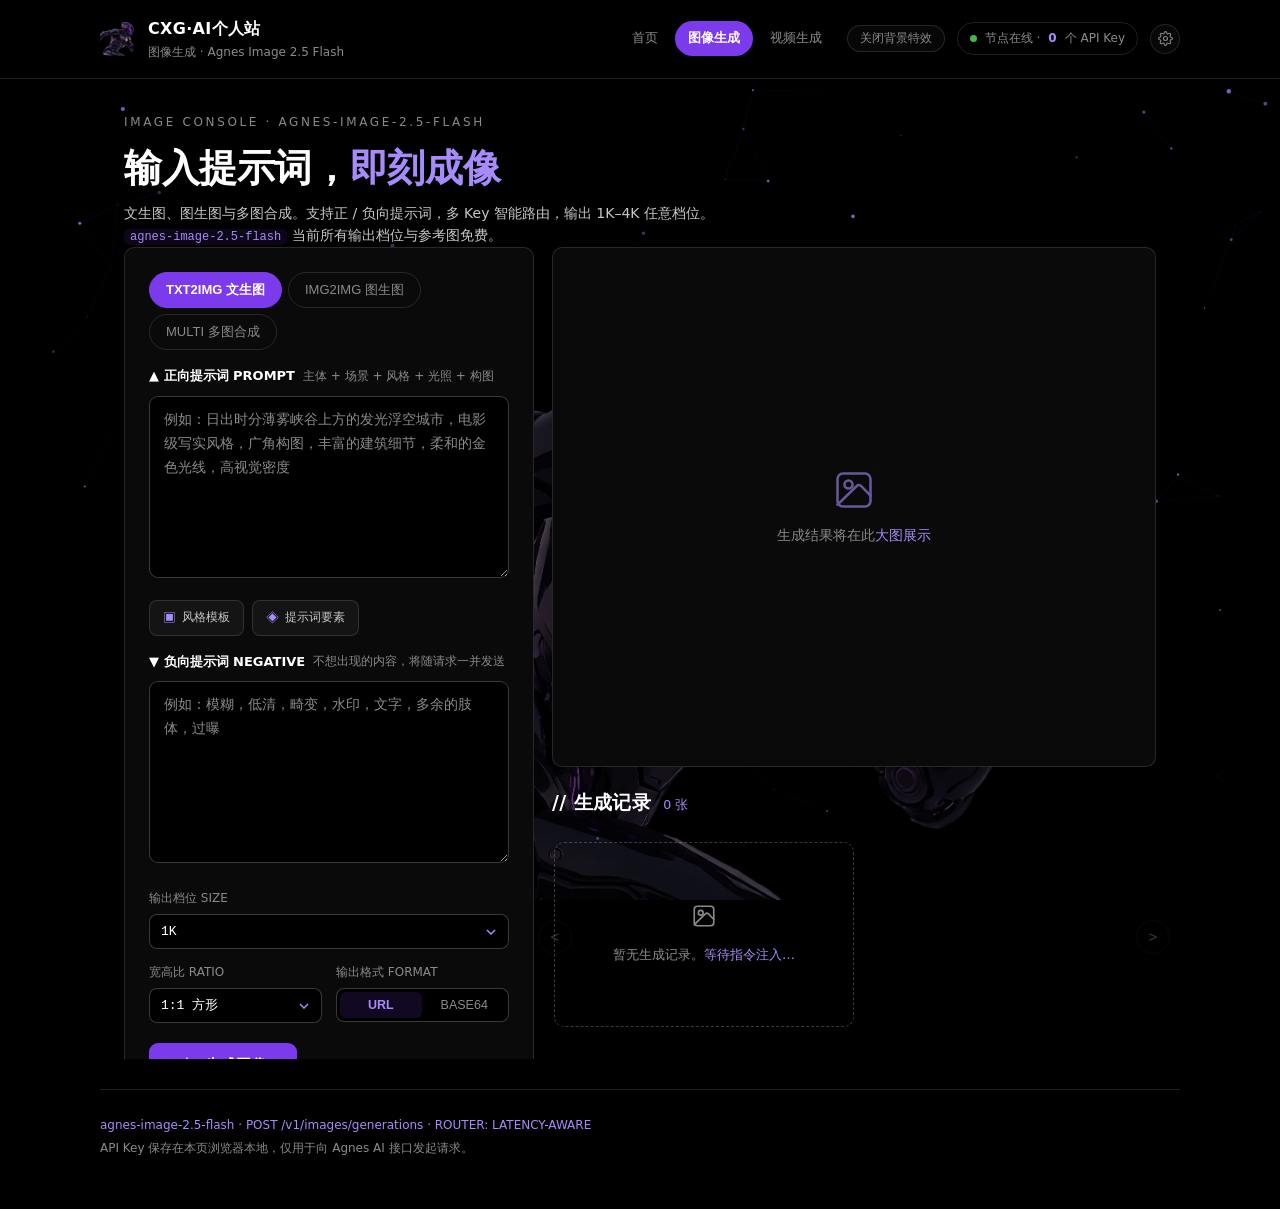
==== commit 6bff7c13: "Add files via upload" ====
--- a/image.html
+++ b/image.html
@@ -4,7 +4,572 @@
 <meta charset="UTF-8">
 <meta name="viewport" content="width=device-width, initial-scale=1.0">
 <title>图像生成 · CXG·AI个人站</title>
-<link rel="stylesheet" href="assets/style.css">
+<style>
+/* ===== CXG·AI个人站 · 共享样式（极简紫黑风） ===== */
+:root{
+  --bg:#000000;
+  --bg-2:#0a0a0a;
+  --bg-3:#141414;
+  --line:rgba(255,255,255,.12);
+  --line-strong:rgba(255,255,255,.22);
+  --purple:#7c3aed;
+  --purple-bright:#a78bfa;
+  --purple-deep:#2407ac;
+  --text:#ffffff;
+  --text-dim:#c7c7c7;
+  --muted:#8a8a8a;
+  --danger:#e5484d;
+  --ok:#3fb950;
+  --radius:10px;
+  --mono:"JetBrains Mono","Cascadia Code","Consolas","Courier New",monospace;
+  --sans:"PingFang SC","Microsoft YaHei","Segoe UI",system-ui,-apple-system,sans-serif;
+}
+*{box-sizing:border-box;margin:0;padding:0}
+html{scroll-behavior:smooth}
+body{
+  background:var(--bg);
+  color:var(--text);
+  font-family:var(--sans);
+  line-height:1.6;
+  min-height:100vh;
+}
+/* ===== 背景层（两张机甲图） ===== */
+.bg-layer{
+  position:fixed;inset:0;z-index:0;pointer-events:none;overflow:hidden;
+}
+.bg-layer .bg-img{
+  position:absolute;background-repeat:no-repeat;background-size:contain;
+  transition:opacity .45s ease;
+}
+.bg-layer.bg-loading .bg-img{opacity:0}
+.bg-img.mech{
+  left:50%;bottom:0;width:74vw;height:calc(74vw * 1459 / 2147);
+  transform:translateX(-50%);
+  background-image:url("bg-mech.png");background-position:center bottom;
+  mix-blend-mode:screen;opacity:.32;filter:saturate(.95);
+}
+#fxCanvas{
+  position:fixed;inset:0;width:100%;height:100%;
+  transition:opacity .4s;
+}
+.fx-toggle{
+  appearance:none;border:1px solid var(--line);background:rgba(10,10,10,.7);color:var(--muted);
+  font-size:11.5px;padding:5px 12px;border-radius:999px;cursor:pointer;transition:all .15s;white-space:nowrap;
+}
+.fx-toggle:hover{color:var(--purple-bright);border-color:var(--purple)}
+.key-gear{
+  appearance:none;border:1px solid var(--line);background:rgba(10,10,10,.7);color:var(--muted);
+  width:30px;height:30px;border-radius:50%;cursor:pointer;display:grid;place-items:center;
+  padding:0;transition:all .2s;flex:0 0 auto;
+}
+.key-gear svg{width:15px;height:15px}
+.key-gear:hover{color:var(--purple-bright);border-color:var(--purple);transform:rotate(35deg)}
+.key-modal .km-meta{margin:12px 0 10px;font-size:12px;color:var(--muted)}
+.key-modal .km-meta b{color:var(--purple-bright);font-weight:600}
+.key-modal .km-add{display:flex;gap:8px;margin-top:12px}
+.key-modal .km-add input{
+  flex:1;min-width:0;background:var(--bg);border:1px solid var(--line-strong);border-radius:8px;
+  color:var(--text);font-family:var(--mono);font-size:12.5px;padding:9px 12px;
+}
+.key-modal .km-add input:focus{outline:none;border-color:var(--purple);box-shadow:0 0 0 3px rgba(124,58,237,.15)}
+.key-modal .km-actions{margin-top:16px}
+@media(max-width:900px){.bg-img.mech{opacity:.22;width:84vw;height:calc(84vw * 1459 / 2147)}}
+.wrap{max-width:1080px;margin:0 auto;padding:0 24px;position:relative;z-index:1}
+::selection{background:rgba(124,58,237,.4);color:#fff}
+a{color:var(--purple-bright)}
+:focus-visible{outline:2px solid var(--purple);outline-offset:2px;border-radius:4px}
+
+/* ===== 顶栏 ===== */
+header.site{
+  position:sticky;top:0;z-index:50;
+  background:rgba(0,0,0,.68);
+  -webkit-backdrop-filter:blur(14px);
+  backdrop-filter:blur(14px);
+  border-bottom:1px solid var(--line);
+}
+@supports not ((backdrop-filter:blur(1px)) or (-webkit-backdrop-filter:blur(1px))){
+  header.site{background:rgba(0,0,0,.92)}
+}
+header.site .site-in{
+  display:flex;align-items:center;gap:14px;padding:16px 0;
+}
+.mark{
+  width:34px;height:34px;flex:0 0 auto;border-radius:8px;
+  display:grid;place-items:center;text-decoration:none;overflow:hidden;
+}
+.mark img{width:34px;height:34px;object-fit:cover;display:block;border-radius:8px}
+.site h1{font-size:16px;font-weight:700;letter-spacing:.02em;color:var(--text)}
+.site h1 a{color:var(--text);text-decoration:none}
+.site .sub{font-size:12px;color:var(--muted);margin-top:1px}
+.site .right{margin-left:auto;display:flex;align-items:center;gap:12px}
+nav.nav{display:flex;gap:4px}
+nav.nav a{
+  text-decoration:none;color:var(--muted);font-size:13px;padding:7px 13px;border-radius:999px;
+  transition:all .15s;
+}
+nav.nav a:hover{color:var(--text);background:var(--bg-3)}
+nav.nav a.active{background:var(--purple);color:#fff;font-weight:600}
+.hud{
+  display:flex;align-items:center;gap:8px;font-size:12px;color:var(--muted);
+  border:1px solid var(--line);padding:6px 12px;border-radius:999px;white-space:nowrap;
+}
+.hud .dot{width:7px;height:7px;border-radius:50%;background:var(--ok);animation:pulse 1.6s ease-in-out infinite}
+.hud b{color:var(--purple-bright);font-weight:600}
+@keyframes pulse{50%{opacity:.35}}
+@media(max-width:820px){
+  .site-in{flex-wrap:wrap}
+  .site .right{margin-left:0;width:100%;justify-content:space-between}
+  .hud{display:none}
+}
+
+/* ===== 控制台 ===== */
+.console{padding:34px 0 12px}
+.eyebrow{
+  font-size:12px;letter-spacing:.22em;text-transform:uppercase;
+  color:var(--muted);margin-bottom:14px;
+}
+.console h2{font-size:clamp(26px,4vw,38px);font-weight:700;line-height:1.2;letter-spacing:-.01em}
+.console h2 .acc{color:var(--purple-bright)}
+.console .lead{color:var(--text-dim);font-size:14px;max-width:680px;margin-top:10px}
+.console .lead code{color:var(--purple-bright);font-family:var(--mono);font-size:12px;background:rgba(124,58,237,.1);padding:1px 6px;border-radius:5px}
+
+.panel{
+  margin-top:26px;background:var(--bg-2);border:1px solid var(--line);
+  border-radius:var(--radius);padding:24px;
+}
+.mode-tabs{display:flex;gap:6px;flex-wrap:wrap}
+.mode-tab{
+  appearance:none;border:1px solid var(--line);background:transparent;color:var(--muted);
+  font-size:13px;padding:8px 16px;border-radius:999px;cursor:pointer;transition:all .16s;
+}
+.mode-tab:hover{color:var(--text);border-color:var(--line-strong)}
+.mode-tab.active{background:var(--purple);border-color:var(--purple);color:#fff;font-weight:600}
+
+.prompt-grid{display:grid;grid-template-columns:1fr 1fr;gap:16px;margin-top:20px}
+@media(max-width:860px){.prompt-grid{grid-template-columns:1fr}}
+.field .label{
+  display:flex;align-items:center;gap:8px;
+  font-size:13px;font-weight:600;color:var(--text);
+}
+.field .label .hint{color:var(--muted);font-weight:400;font-size:12px}
+textarea{
+  margin-top:9px;width:100%;min-height:104px;resize:vertical;
+  background:var(--bg);border:1px solid var(--line-strong);border-radius:9px;
+  color:var(--text);font-size:14px;line-height:1.7;padding:12px 14px;
+  transition:border-color .16s;caret-color:var(--purple);
+}
+textarea:focus{outline:none;border-color:var(--purple)}
+textarea::placeholder{color:var(--muted)}
+.chips{display:flex;flex-wrap:wrap;gap:8px;margin-top:12px}
+.chip{
+  appearance:none;border:1px solid var(--line);background:transparent;color:var(--text-dim);
+  font-size:12px;padding:5px 12px;border-radius:999px;cursor:pointer;transition:all .15s;
+}
+.chip:hover{color:var(--purple-bright);border-color:var(--purple)}
+
+/* 参考媒体 */
+.ref-wrap{margin-top:16px}
+.drop{
+  border:1px dashed var(--line-strong);border-radius:9px;background:var(--bg);
+  padding:16px;text-align:center;color:var(--muted);font-size:13px;cursor:pointer;transition:border-color .15s;
+}
+.drop:hover,.drop.drag{border-color:var(--purple);color:var(--text-dim)}
+.drop svg{width:18px;height:18px;stroke:var(--purple-bright);margin-bottom:5px}
+.drop b{color:var(--purple-bright);font-weight:600}
+.refs{display:flex;gap:10px;flex-wrap:wrap;margin-top:10px}
+.ref-item{position:relative;width:88px;height:88px;border-radius:8px;overflow:hidden;border:1px solid var(--line-strong)}
+.ref-item img{width:100%;height:100%;object-fit:cover;display:block}
+.ref-item .tag{
+  position:absolute;left:0;bottom:0;right:0;background:rgba(0,0,0,.75);color:var(--text-dim);
+  font-size:10px;text-align:center;padding:2px 0;
+}
+.ref-item .rm{
+  position:absolute;top:4px;right:4px;width:20px;height:20px;border-radius:50%;
+  background:rgba(0,0,0,.8);border:1px solid var(--line-strong);color:var(--text);
+  font-size:11px;line-height:1;cursor:pointer;display:grid;place-items:center;
+}
+.ref-item .rm:hover{color:var(--danger);border-color:var(--danger)}
+
+/* API Key 面板 */
+.keybox{margin-top:16px;border:1px solid var(--line);border-radius:9px;background:var(--bg);padding:14px}
+.keybox .kb-head{display:flex;align-items:center;gap:10px;flex-wrap:wrap}
+.kb-title{font-size:13px;font-weight:600;color:var(--text)}
+.kb-meta{font-size:12px;color:var(--muted)}
+.kb-meta b{color:var(--purple-bright);font-weight:600}
+.keys{display:flex;flex-wrap:wrap;gap:8px;margin-top:10px}
+.key-chip{
+  display:inline-flex;align-items:center;gap:7px;border:1px solid var(--line);background:var(--bg-2);
+  border-radius:999px;padding:4px 6px 4px 12px;font-family:var(--mono);font-size:11px;color:var(--text-dim);
+}
+.key-chip .mask{letter-spacing:.05em}
+.key-chip .hl{width:7px;height:7px;border-radius:50%;background:var(--muted);flex:0 0 auto}
+.key-chip.primary{border-color:var(--purple);color:var(--purple-bright)}
+.key-chip.primary .hl{background:var(--purple)}
+.key-chip.dead{opacity:.5;border-color:var(--danger)}
+.key-chip .ms{font-size:10px;color:var(--ok)}
+.key-chip .fail{font-size:10px;color:var(--danger)}
+.key-chip .krm{
+  appearance:none;border:0;background:rgba(229,72,77,.12);color:var(--danger);width:20px;height:20px;
+  border-radius:50%;cursor:pointer;font-size:12px;line-height:1;display:grid;place-items:center;
+}
+.key-chip .krm:hover{background:var(--danger);color:#fff}
+.kb-add{display:flex;gap:8px;margin-top:10px;flex-wrap:wrap}
+#keyInput{
+  flex:1;min-width:220px;background:var(--bg);border:1px solid var(--line-strong);border-radius:8px;
+  color:var(--text);font-family:var(--mono);font-size:12px;padding:9px 12px;
+}
+#keyInput:focus{outline:none;border-color:var(--purple)}
+.neon-btn{
+  appearance:none;border:1px solid var(--purple);background:transparent;color:var(--purple-bright);
+  font-size:12.5px;font-weight:600;padding:9px 16px;border-radius:8px;cursor:pointer;transition:all .15s;
+}
+.neon-btn:hover{background:var(--purple);color:#fff}
+.neon-btn.ghost{border-color:var(--line-strong);color:var(--text-dim)}
+.neon-btn.ghost:hover{background:var(--bg-2);border-color:var(--muted);color:var(--text)}
+.neon-btn.danger{border-color:var(--danger);color:var(--danger)}
+.neon-btn.danger:hover{background:var(--danger);color:#fff}
+.key-modal .km-tip .km-del-key{color:var(--danger);background:rgba(229,72,77,.12)}
+
+/* API Key 添加弹窗 */
+.key-modal{position:fixed;inset:0;z-index:300;display:none;align-items:center;justify-content:center}
+.key-modal.open{display:flex}
+.key-modal .km-mask{position:absolute;inset:0;background:rgba(0,0,0,.72);backdrop-filter:blur(3px)}
+.key-modal .km-box{
+  position:relative;width:min(480px,92vw);background:var(--bg-2);border:1px solid var(--line-strong);
+  border-radius:14px;padding:22px;box-shadow:0 24px 60px rgba(0,0,0,.55),0 0 0 1px rgba(124,58,237,.18),0 0 44px rgba(124,58,237,.12);
+  animation:kmIn .22s ease;
+}
+@keyframes kmIn{from{opacity:0;transform:translateY(10px) scale(.98)}to{opacity:1;transform:none}}
+.key-modal .km-head{display:flex;align-items:center;justify-content:space-between;gap:10px}
+.key-modal .km-head h3{margin:0;font-size:16px;letter-spacing:.04em;color:var(--text)}
+.key-modal .km-x{
+  appearance:none;border:0;background:transparent;color:var(--muted);font-size:15px;cursor:pointer;
+  width:28px;height:28px;border-radius:50%;display:grid;place-items:center;transition:all .15s;
+}
+.key-modal .km-x:hover{background:var(--bg);color:var(--text)}
+.key-modal .km-tip{margin:12px 0 14px;font-size:12px;line-height:1.7;color:var(--muted)}
+.key-modal .km-tip code{
+  font-family:var(--mono);color:var(--purple-bright);background:rgba(124,58,237,.12);
+  padding:1px 6px;border-radius:4px;font-size:11.5px;
+}
+.key-modal #kmInput{
+  width:100%;box-sizing:border-box;background:var(--bg);border:1px solid var(--line-strong);border-radius:8px;
+  color:var(--text);font-family:var(--mono);font-size:13px;padding:11px 13px;
+}
+.key-modal #kmInput:focus{outline:none;border-color:var(--purple);box-shadow:0 0 0 3px rgba(124,58,237,.15)}
+.key-modal .km-actions{display:flex;justify-content:flex-end;gap:10px;margin-top:18px}
+body.modal-open{overflow:hidden}
+
+/* 参数行 */
+.params{display:grid;grid-template-columns:repeat(3,1fr);gap:14px;margin-top:18px}
+@media(max-width:820px){.params{grid-template-columns:1fr}}
+.param .p-label{font-size:12px;color:var(--muted);margin-bottom:6px}
+select,input[type=text]{
+  width:100%;background:var(--bg);border:1px solid var(--line-strong);border-radius:8px;
+  color:var(--text);font-size:13px;padding:9px 11px;font-family:var(--mono);appearance:none;
+}
+select{
+  background-image:url("data:image/svg+xml;charset=utf-8,%3Csvg xmlns='http://www.w3.org/2000/svg' width='10' height='6' viewBox='0 0 10 6'%3E%3Cpath d='M1 1l4 4 4-4' fill='none' stroke='%23a78bfa' stroke-width='1.5'/%3E%3C/svg%3E");
+  background-repeat:no-repeat;background-position:right 12px center;padding-right:32px;
+}
+select:focus,input[type=text]:focus{outline:none;border-color:var(--purple)}
+.custom-size{display:flex;align-items:center;gap:8px;margin-top:8px}
+#customSizeWrap[hidden],#sizeNote[hidden]{display:none!important}
+.custom-size input[type=number]{
+  flex:1;min-width:0;background:var(--bg);border:1px solid var(--line-strong);border-radius:8px;
+  color:var(--text);font-size:13px;padding:9px 11px;font-family:var(--mono);
+}
+.custom-size input[type=number]:focus{outline:none;border-color:var(--purple)}
+.custom-size .x{color:var(--muted);font-size:13px}
+.size-note{width:100%;box-sizing:border-box;margin-top:7px;padding:0 2px;font-size:11px;color:var(--muted);line-height:1.5}
+.param.disabled{opacity:.4;pointer-events:none}
+.seg{display:flex;gap:2px;background:var(--bg);border:1px solid var(--line-strong);border-radius:8px;padding:3px}
+.seg button{
+  flex:1;appearance:none;border:0;background:transparent;color:var(--muted);
+  font-size:12.5px;padding:6px 4px;border-radius:6px;cursor:pointer;transition:all .15s;
+}
+.seg button.active{background:rgba(124,58,237,.14);color:var(--purple-bright);font-weight:600}
+.seg button:hover:not(.active){color:var(--text)}
+
+.actions{display:flex;gap:12px;margin-top:20px;align-items:center;flex-wrap:wrap}
+#generate{
+  display:inline-flex;align-items:center;gap:10px;
+  background:var(--purple);color:#fff;border:0;border-radius:9px;
+  font-size:15px;font-weight:700;letter-spacing:.04em;
+  padding:13px 30px;cursor:pointer;transition:background .15s;
+}
+#generate:hover{background:var(--purple-deep)}
+#generate:active{transform:translateY(1px)}
+#generate:disabled{opacity:.5;cursor:not-allowed}
+#generate svg{width:16px;height:16px;stroke:currentColor}
+.spinner{display:none;width:16px;height:16px;border:2px solid rgba(255,255,255,.35);border-top-color:#fff;border-radius:50%;animation:spin .8s linear infinite}
+#generate.loading .spinner{display:block}
+#generate.loading .gen-ico{display:none}
+@keyframes spin{to{transform:rotate(360deg)}}
+.elapsed{font-size:12.5px;color:var(--purple-bright);display:none}
+.elapsed.show{display:inline}
+.status{
+  margin-top:14px;display:none;font-size:13px;border-radius:9px;padding:11px 14px;line-height:1.55;
+}
+.status.show{display:block}
+.status.error{background:rgba(229,72,77,.1);border:1px solid rgba(229,72,77,.4);color:#f2a5a8}
+.status.info{background:rgba(124,58,237,.08);border:1px solid rgba(124,58,237,.3);color:var(--purple-bright)}
+
+/* 进度条 */
+.progress-wrap{display:none;margin-top:14px}
+.progress-wrap.show{display:block}
+.progress-bar{height:6px;background:var(--bg-3);border-radius:999px;overflow:hidden;border:1px solid var(--line)}
+.progress-bar i{display:block;height:100%;width:0%;background:linear-gradient(90deg,var(--purple),var(--purple-bright));transition:width .4s}
+.progress-txt{margin-top:6px;font-family:var(--mono);font-size:11.5px;color:var(--muted)}
+
+/* ===== 画廊 ===== */
+/* ===== 生成记录横向滑动 + 左右导航 ===== */
+.gallery{position:relative}
+.g-rail{position:relative}
+.g-nav{
+  position:absolute;top:50%;transform:translateY(-50%);z-index:7;
+  width:34px;height:34px;border-radius:50%;
+  background:rgba(10,10,10,.82);border:1px solid var(--line-strong);color:var(--text);
+  font-size:15px;line-height:1;cursor:pointer;display:flex;align-items:center;justify-content:center;
+  opacity:.85;transition:all .15s;padding:0 0 2px;
+}
+.g-nav:hover{background:var(--purple);color:#fff;border-color:var(--purple);opacity:1}
+.g-nav.prev{left:-14px}
+.g-nav.next{right:-14px}
+.g-nav:disabled{opacity:.22;cursor:default;background:rgba(10,10,10,.45);border-color:var(--line)}
+.gallery .grid{
+  display:grid;grid-auto-flow:column;grid-auto-columns:280px;gap:18px;
+  overflow-x:auto;overflow-y:hidden;scroll-behavior:smooth;
+  padding:4px 2px 10px;scrollbar-width:none;
+}
+.gallery .grid::-webkit-scrollbar{display:none}
+.gallery{padding:38px 0 80px}
+.gallery .head{display:flex;align-items:baseline;gap:12px;margin-bottom:20px;flex-wrap:wrap}
+.gallery .head h3{font-size:19px;font-weight:700;letter-spacing:.02em;color:var(--text)}
+.gallery .head .count{font-size:12.5px;color:var(--purple-bright)}
+.grid{display:grid;grid-template-columns:repeat(auto-fill,minmax(280px,1fr));gap:18px}
+.card{
+  background:var(--bg-2);border:1px solid var(--line);border-radius:var(--radius);overflow:hidden;
+  display:flex;flex-direction:column;transition:border-color .16s;
+}
+.card:hover{border-color:var(--line-strong)}
+.card .frame{position:relative;aspect-ratio:16/10;background:var(--bg);overflow:hidden}
+.card .frame img,.card .frame video{width:100%;height:100%;object-fit:contain;display:block}
+.card .frame img{opacity:0;transition:opacity .35s}
+.card .frame img.on{opacity:1}
+.card .frame video{background:#000}
+.card .frame .menu-btn{
+  position:absolute;top:8px;right:8px;z-index:5;width:30px;height:30px;border-radius:8px;
+  border:1px solid var(--line-strong);background:rgba(10,10,10,.78);color:var(--text);
+  font-size:16px;line-height:1;cursor:pointer;display:flex;align-items:center;justify-content:center;
+  opacity:.9;transition:all .15s;padding:0;
+}
+.card .frame .menu-btn:hover{background:var(--purple);color:#fff;border-color:var(--purple)}
+.card .frame .card-menu{
+  position:absolute;top:44px;right:8px;z-index:6;min-width:104px;padding:6px;
+  background:rgba(13,13,16,.97);border:1px solid var(--line-strong);border-radius:10px;
+  box-shadow:0 12px 32px rgba(0,0,0,.55);display:flex;flex-direction:column;gap:2px;
+  opacity:0;transform:translateY(-6px) scale(.97);pointer-events:none;transition:opacity .15s,transform .15s;
+}
+.card .frame .card-menu.open{opacity:1;transform:none;pointer-events:auto}
+.card .frame .card-menu button{
+  appearance:none;border:0;background:transparent;color:var(--text);font-size:13px;
+  padding:8px 12px;border-radius:6px;cursor:pointer;text-align:left;transition:background .12s;
+}
+.card .frame .card-menu button:hover{background:rgba(124,58,237,.18);color:#fff}
+.card .frame .card-menu button[data-act="del"]{color:#ff6b6b}
+.card .frame .card-menu button[data-act="del"]:hover{background:rgba(255,77,77,.14)}
+.card .frame .meta-line{
+  position:absolute;left:0;right:0;bottom:0;padding:22px 12px 10px;
+  background:linear-gradient(180deg,transparent,rgba(0,0,0,.85));
+  font-size:10px;color:var(--text-dim);display:flex;gap:8px;flex-wrap:wrap;
+}
+.card .frame .meta-line span{background:rgba(10,10,10,.8);border:1px solid var(--line);padding:2px 8px;border-radius:999px}
+.card .frame .meta-line .key-tag{color:var(--purple-bright);border-color:rgba(124,58,237,.4)}
+.card .frame .hover-actions{
+  position:absolute;inset:0;display:flex;align-items:center;justify-content:center;gap:10px;
+  background:rgba(0,0,0,.5);opacity:0;transition:opacity .16s;pointer-events:none;
+}
+.card:hover .frame .hover-actions{opacity:1;pointer-events:auto}
+.hbtn{
+  appearance:none;border:1px solid var(--line-strong);background:rgba(10,10,10,.9);color:var(--text);
+  font-size:12px;padding:8px 14px;border-radius:8px;cursor:pointer;transition:all .15s;
+}
+.hbtn:hover{background:var(--purple);color:#fff;border-color:var(--purple)}
+.hbtn.del:hover{background:var(--danger);color:#fff;border-color:var(--danger)}
+.shimmer{
+  position:absolute;inset:0;display:none;place-items:center;
+  background:linear-gradient(110deg,#0a0a0a 30%,#1c1626 42%,#0a0a0a 54%);
+  background-size:220% 100%;animation:shine 1.3s linear infinite;
+}
+.shimmer.show{display:grid}
+@keyframes shine{0%{background-position:120% 0}100%{background-position:-120% 0}}
+.shimmer .lab{
+  font-size:11px;color:var(--purple-bright);letter-spacing:.24em;
+  display:flex;align-items:center;gap:10px;
+}
+.shimmer .lab::before{content:"";width:8px;height:8px;border-radius:50%;background:var(--purple);animation:pulse 1s ease-in-out infinite}
+.card .cap{padding:11px 13px;border-top:1px solid var(--line)}
+.card .cap .p{font-size:12.5px;color:var(--text-dim);line-height:1.5;display:-webkit-box;-webkit-line-clamp:2;-webkit-box-orient:vertical;overflow:hidden}
+.card .cap .t{font-family:var(--mono);font-size:10px;color:var(--muted);margin-top:5px}
+.empty{
+  grid-column:1/-1;border:1px dashed var(--line-strong);border-radius:var(--radius);
+  padding:60px 20px;text-align:center;color:var(--muted);font-size:13px;
+}
+.empty svg{width:26px;height:26px;stroke:var(--muted);margin-bottom:10px}
+.empty .glow{color:var(--purple-bright)}
+
+/* ===== 大图预览 ===== */
+.modal{
+  position:fixed;inset:0;z-index:80;display:none;align-items:center;justify-content:center;
+  background:rgba(0,0,0,.92);padding:28px;
+}
+.modal.show{display:flex}
+.modal .stage{max-width:92vw;max-height:86vh;display:flex;flex-direction:column;gap:12px}
+.modal img,.modal video{max-width:92vw;max-height:78vh;object-fit:contain;border-radius:10px;border:1px solid var(--line-strong);background:var(--bg)}
+.modal .bar{display:flex;gap:10px;justify-content:center}
+.modal .close{
+  position:fixed;top:20px;right:24px;background:none;border:1px solid var(--line-strong);color:var(--text);
+  width:38px;height:38px;border-radius:50%;font-size:16px;cursor:pointer;z-index:81;
+}
+.modal .close:hover{border-color:var(--purple);color:var(--purple-bright)}
+
+/* ===== 首页门户 ===== */
+.hero{padding:70px 0 30px;text-align:center}
+.hero .eyebrow{justify-content:center;margin-bottom:16px}
+.hero h2{font-size:clamp(30px,5vw,46px);font-weight:700;line-height:1.18;letter-spacing:-.01em}
+.hero h2 .acc{color:var(--purple-bright)}
+.hero p{color:var(--text-dim);font-size:15px;max-width:560px;margin:14px auto 0}
+.cards{display:grid;grid-template-columns:repeat(auto-fit,minmax(280px,1fr));gap:20px;padding:36px 0 80px}
+.tool-card{
+  display:flex;flex-direction:column;gap:14px;text-decoration:none;color:var(--text);
+  background:var(--bg-2);border:1px solid var(--line);border-radius:14px;padding:28px 26px;
+  transition:border-color .18s,transform .18s;
+}
+.tool-card:hover{border-color:var(--purple);transform:translateY(-3px)}
+.tool-card .ic{
+  width:44px;height:44px;border-radius:11px;display:grid;place-items:center;
+  background:linear-gradient(140deg,var(--purple),var(--purple-deep));
+}
+.tool-card .ic svg{width:22px;height:22px;stroke:#fff}
+.tool-card h3{font-size:18px;font-weight:700}
+.tool-card p{color:var(--text-dim);font-size:13px;line-height:1.6}
+.tool-card .go{color:var(--purple-bright);font-size:13px;font-weight:600}
+.tool-card .taglist{display:flex;flex-wrap:wrap;gap:6px;margin-top:2px}
+.tool-card .taglist span{font-size:11px;color:var(--muted);border:1px solid var(--line);padding:3px 9px;border-radius:999px}
+
+/* ===== 首页 · 推荐连接 ===== */
+.links{padding:10px 0 60px}
+.links .head{display:flex;align-items:baseline;gap:12px;margin-bottom:18px;flex-wrap:wrap}
+.links .head h3{font-size:19px;font-weight:700;letter-spacing:.02em;color:var(--text)}
+.links .head .sub{font-size:12px;color:var(--muted)}
+.link-grid{display:grid;grid-template-columns:repeat(auto-fit,minmax(240px,1fr));gap:16px}
+.link-card{
+  display:flex;flex-direction:column;gap:6px;text-decoration:none;color:var(--text);
+  background:var(--bg-2);border:1px solid var(--line);border-radius:12px;padding:20px 22px;
+  transition:border-color .16s,transform .16s;
+}
+.link-card:hover{border-color:var(--purple);transform:translateY(-2px)}
+.link-card .link-name{font-size:15px;font-weight:700}
+.link-card .link-desc{font-size:12px;color:var(--text-dim);line-height:1.55}
+.link-card .link-url{font-size:11px;color:var(--purple-bright);font-family:var(--mono);margin-top:4px}
+
+footer.site{padding:26px 0 50px;border-top:1px solid var(--line);color:var(--muted);font-size:12px}
+footer.site .mono{color:var(--purple-bright)}
+@media (prefers-reduced-motion: reduce){
+  *,*::before,*::after{animation-duration:.01ms !important;animation-iteration-count:1 !important;transition-duration:.01ms !important}
+}
+
+/* ===== 已生成图片选择器（图生图 / 图生视频参考图） ===== */
+.pick-record{appearance:none;border:1px dashed var(--purple);background:rgba(124,58,237,.08);color:var(--purple-bright);font-size:12px;padding:7px 12px;border-radius:8px;cursor:pointer;margin-top:10px;transition:all .15s;font-weight:600;display:inline-flex;align-items:center;gap:6px}
+.pick-record:hover{background:rgba(124,58,237,.16)}
+.pick-record:disabled{opacity:.45;cursor:not-allowed}
+.picker-modal{position:fixed;inset:0;z-index:220;display:none;align-items:center;justify-content:center;background:rgba(0,0,0,.72);backdrop-filter:blur(6px)}
+.picker-modal.open{display:flex}
+.picker-box{width:min(700px,92vw);max-height:78vh;background:var(--bg-2);border:1px solid var(--line-strong);border-radius:14px;display:flex;flex-direction:column;overflow:hidden;box-shadow:0 18px 60px rgba(0,0,0,.6)}
+.picker-head{display:flex;align-items:center;justify-content:space-between;padding:13px 16px;border-bottom:1px solid var(--line);font-size:13px;font-weight:600;color:var(--text)}
+.picker-head .picker-sub{color:var(--muted);font-weight:400;font-size:11px;margin-left:8px}
+.picker-close{appearance:none;border:none;background:none;color:var(--muted);font-size:16px;cursor:pointer;padding:4px 6px;border-radius:6px}
+.picker-close:hover{color:var(--text);background:rgba(255,255,255,.06)}
+.picker-grid{display:grid;grid-template-columns:repeat(auto-fill,minmax(132px,1fr));gap:10px;padding:14px;overflow-y:auto}
+.picker-item{appearance:none;border:1px solid var(--line);background:var(--bg-3);border-radius:9px;overflow:hidden;cursor:pointer;padding:0;text-align:left;transition:border-color .15s,transform .12s;display:flex;flex-direction:column}
+.picker-item:hover{border-color:var(--purple);transform:translateY(-1px)}
+.picker-item img{width:100%;aspect-ratio:1/1;object-fit:cover;display:block;background:#000}
+.picker-item span{font-size:10.5px;color:var(--muted);padding:5px 7px;white-space:nowrap;overflow:hidden;text-overflow:ellipsis}
+.picker-empty{padding:34px 16px;text-align:center;color:var(--muted);font-size:12.5px;grid-column:1/-1}
+
+
+/* 左右工作区布局（左参数 + 右大图） */
+.workspace{display:flex;gap:18px;align-items:flex-start}
+.side{width:410px;flex:none;position:sticky;top:72px;max-height:calc(100vh - 88px);overflow-y:auto;overscroll-behavior:contain;scrollbar-width:thin}
+.side::-webkit-scrollbar{width:5px}
+.side::-webkit-scrollbar-thumb{background:var(--line-strong);border-radius:99px}
+.side .panel{margin-top:0}
+.stage-side{flex:1;min-width:0;display:flex;flex-direction:column;gap:16px}
+.stage-view{
+  position:relative;background:var(--bg-2);border:1px solid var(--line);border-radius:var(--radius);
+  width:604px;max-width:100%;height:520px;margin:0 auto;display:flex;align-items:center;justify-content:center;overflow:hidden;
+}
+.stage-view img,.stage-view video{max-width:100%;max-height:100%;width:auto;height:auto;object-fit:contain;border-radius:6px}
+.stage-view video{background:#000}
+.stage-empty{position:absolute;inset:0;display:flex;flex-direction:column;align-items:center;justify-content:center;gap:12px;color:var(--muted);font-size:14px}
+.stage-empty[hidden]{display:none!important}
+.stage-empty svg{width:44px;height:44px;stroke:var(--purple-bright);opacity:.6}
+.stage-empty .glow{color:var(--purple-bright);font-style:normal}
+.stage-side .gallery{padding:4px 0 40px}
+@media(max-width:900px){
+  .workspace{flex-direction:column}
+  .side{width:auto;position:static;max-height:none;overflow:visible}
+  .stage-view{min-height:300px}
+  .stage-view img{max-height:60vh}
+}
+
+
+/* 生成记录：横向滑动 + 点击作品同步大图 */
+.stage-side .grid{grid-template-columns:none;grid-auto-flow:column;grid-auto-columns:300px;overflow-x:auto;gap:14px;padding-bottom:10px;overscroll-behavior-x:contain;scrollbar-width:none;-ms-overflow-style:none;scroll-snap-type:x proximity}
+.stage-side .grid::-webkit-scrollbar{display:none}
+.stage-side .card{scroll-snap-align:start;cursor:pointer}
+.stage-side .card .frame img{cursor:pointer}
+@media(max-width:900px){.stage-side .grid{grid-auto-columns:240px}}
+
+</style>
+<style>
+  .prompt-tools{display:flex;gap:8px;flex-wrap:wrap;margin-top:14px}
+  .tool-btn{
+    appearance:none;border:1px solid var(--line);background:var(--bg-3);color:var(--text-dim);
+    font-size:12px;padding:8px 13px;border-radius:8px;cursor:pointer;transition:all .15s;
+    display:inline-flex;align-items:center;gap:6px;font-weight:500;
+  }
+  .tool-btn:hover{border-color:var(--purple);color:var(--purple-bright)}
+  .tool-btn .t-ico{color:var(--purple-bright);font-size:13px}
+  .tool-badge{display:none;background:rgba(124,58,237,.16);border:1px solid rgba(124,58,237,.4);color:var(--purple-bright);font-size:10.5px;padding:1px 7px;border-radius:999px}
+  .tool-badge.show{display:inline-block}
+  /* 风格模板弹窗 */
+  .tmpl-picker-grid{display:grid;grid-template-columns:repeat(auto-fill,minmax(220px,1fr));gap:10px;padding:14px;overflow-y:auto}
+  .tmpl-picker-item{
+    appearance:none;border:1px solid var(--line);background:var(--bg-3);border-radius:9px;cursor:pointer;
+    padding:10px 12px;text-align:left;transition:border-color .15s,transform .12s;
+  }
+  .tmpl-picker-item:hover{border-color:var(--purple);transform:translateY(-1px)}
+  .tmpl-picker-item b{display:block;color:var(--text);font-size:12.5px;margin-bottom:4px;font-weight:600}
+  .tmpl-picker-item span{display:block;font-size:11px;color:var(--muted);line-height:1.55}
+  /* 要素弹窗 */
+  .elem-picker-body{display:flex;flex-direction:column;overflow:hidden;max-height:74vh}
+  .elem-groups{padding:14px 16px 6px;overflow-y:auto}
+  .elem-grp{margin-bottom:12px}
+  .elem-grp .grp-label{font-size:11px;color:var(--purple-bright);font-family:var(--mono);margin-bottom:7px}
+  .elem-grp .grp-pills{display:flex;flex-wrap:wrap;gap:7px}
+  .elem-pill{
+    appearance:none;border:1px solid var(--line);background:transparent;color:var(--text-dim);
+    font-size:11.5px;padding:5px 11px;border-radius:999px;cursor:pointer;transition:all .15s;
+  }
+  .elem-pill:hover{color:var(--purple-bright);border-color:var(--purple)}
+  .elem-pill.active{background:rgba(124,58,237,.16);border-color:var(--purple);color:var(--purple-bright);font-weight:600}
+  .elem-picked{display:flex;flex-wrap:wrap;gap:7px;padding:10px 16px;border-top:1px solid var(--line);min-height:40px;align-items:center}
+  .elem-picked .p-empty{color:var(--muted);font-size:11.5px}
+  .elem-picked .tag{background:rgba(124,58,237,.12);border:1px solid rgba(124,58,237,.35);color:var(--purple-bright);padding:2px 9px;border-radius:999px;font-size:11px}
+  .elem-actions{display:flex;justify-content:flex-end;gap:8px;padding:10px 16px 14px;border-top:1px solid var(--line)}
+</style>
 </head>
 <body>
 
@@ -28,102 +593,120 @@
     <h2>输入提示词，<span class="acc">即刻成像</span></h2>
     <p class="lead">文生图、图生图与多图合成。支持正 / 负向提示词，多 Key 智能路由，输出 1K–4K 任意档位。<br><code>agnes-image-2.5-flash</code> 当前所有输出档位与参考图免费。</p>
 
-    <div class="panel">
-      <div class="mode-tabs" role="tablist" aria-label="生成模式">
-        <button class="mode-tab active" data-mode="t2i" role="tab" aria-selected="true">TXT2IMG 文生图</button>
-        <button class="mode-tab" data-mode="i2i" role="tab" aria-selected="false">IMG2IMG 图生图</button>
-        <button class="mode-tab" data-mode="multi" role="tab" aria-selected="false">MULTI 多图合成</button>
-      </div>
-
-      <div class="prompt-grid">
-        <div class="field">
-          <div class="label">▲ 正向提示词 PROMPT <span class="hint">主体 + 场景 + 风格 + 光照 + 构图</span></div>
-          <textarea id="prompt" spellcheck="false" placeholder="例如：日出时分薄雾峡谷上方的发光浮空城市，电影级写实风格，广角构图，丰富的建筑细节，柔和的金色光线，高视觉密度"></textarea>
-          <div class="chips" aria-label="示例提示词">
-            <button class="chip">发光浮空城市 · 电影写实</button>
-            <button class="chip">悬崖港口 · 高密度奇幻</button>
-            <button class="chip">玻璃立方体 · 商业产品图</button>
-            <button class="chip">赛博朋克夜景重绘</button>
+    <div class="workspace">
+
+      <!-- 左栏：参数面板 -->
+      <aside class="side">
+        <div class="panel">
+          <div class="mode-tabs" role="tablist" aria-label="生成模式">
+            <button class="mode-tab active" data-mode="t2i" role="tab" aria-selected="true">TXT2IMG 文生图</button>
+            <button class="mode-tab" data-mode="i2i" role="tab" aria-selected="false">IMG2IMG 图生图</button>
+            <button class="mode-tab" data-mode="multi" role="tab" aria-selected="false">MULTI 多图合成</button>
+          </div>
+
+          <div class="field" style="margin-top:16px">
+            <div class="label">▲ 正向提示词 PROMPT <span class="hint">主体 + 场景 + 风格 + 光照 + 构图</span></div>
+            <textarea id="prompt" spellcheck="false" placeholder="例如：日出时分薄雾峡谷上方的发光浮空城市，电影级写实风格，广角构图，丰富的建筑细节，柔和的金色光线，高视觉密度"></textarea>
+            <div class="prompt-tools">
+              <button class="tool-btn" id="tmplBtn" type="button"><span class="t-ico">▣</span> 风格模板<span class="tool-badge" id="tmplBadge"></span></button>
+              <button class="tool-btn" id="elemBtn" type="button"><span class="t-ico">◈</span> 提示词要素<span class="tool-badge" id="elemBadge"></span></button>
+            </div>
+          </div>
+
+          <div class="field" style="margin-top:16px">
+            <div class="label">▼ 负向提示词 NEGATIVE <span class="hint">不想出现的内容，将随请求一并发送</span></div>
+            <textarea id="negPrompt" spellcheck="false" placeholder="例如：模糊，低清，畸变，水印，文字，多余的肢体，过曝"></textarea>
+          </div>
+
+          <div class="field ref-wrap" id="refField" hidden>
+            <div class="label">▣ 参考图像 <span class="hint" id="refHint">— 公共 HTTPS 图片链接或本机图片，可多张（多图合成至少 2 张）</span></div>
+            <div class="drop" id="drop" role="button" tabindex="0">
+              <svg viewBox="0 0 24 24" fill="none" stroke-width="1.7" stroke-linecap="round" stroke-linejoin="round"><path d="M12 16V4m0 0L7 9m5-5l5 5"/><path d="M4 16v2a2 2 0 0 0 2 2h12a2 2 0 0 0 2-2v-2"/></svg>
+              <div>点击选择本机图片，或直接粘贴图片 URL 后回车</div>
+            </div>
+            <button class="pick-record" id="pickRecord" type="button">◉ 从生成记录选择图片</button>
+            <input type="file" id="file" accept="image/*" multiple hidden>
+            <div class="refs" id="refs"></div>
+          </div>
+
+          <div class="params" style="grid-template-columns:1fr 1fr">
+            <div class="param" id="sizeParam" style="grid-column:1/-1">
+              <div class="p-label">输出档位 SIZE</div>
+              <select id="sizeSel">
+                <option value="1K" selected>1K</option>
+                <option value="2K">2K</option>
+                <option value="3K">3K</option>
+                <option value="4K">4K</option>
+                <option value="CUSTOM">自定义</option>
+              </select>
+              <div class="custom-size" id="customSizeWrap" hidden>
+                <input type="number" id="customW" min="256" max="8192" step="1" value="1024" placeholder="宽">
+                <span class="x">×</span>
+                <input type="number" id="customH" min="256" max="8192" step="1" value="1024" placeholder="高">
+              </div>
+              <div class="size-note" id="sizeNote" hidden>自定义尺寸将按“宽×高”提交，服务端会标准化到最接近的原生档位与宽高比（如 1024×768 → 1152×864）</div>
+            </div>
+            <div class="param" id="ratioParam">
+              <div class="p-label">宽高比 RATIO</div>
+              <select id="ratioSel">
+                <option value="1:1" selected>1:1 方形</option>
+                <option value="3:4">3:4 竖版</option>
+                <option value="4:3">4:3 横版</option>
+                <option value="16:9">16:9 宽屏</option>
+                <option value="9:16">9:16 手机壁纸</option>
+                <option value="2:3">2:3 竖版</option>
+                <option value="3:2">3:2 横版</option>
+                <option value="21:9">21:9 超宽</option>
+              </select>
+            </div>
+            <div class="param">
+              <div class="p-label">输出格式 FORMAT</div>
+              <div class="seg" role="group" aria-label="输出格式">
+                <button data-fmt="url" class="active">URL</button>
+                <button data-fmt="b64">BASE64</button>
+              </div>
+            </div>
+          </div>
+
+          <div class="actions">
+            <button id="generate">
+              <span class="gen-ico"><svg viewBox="0 0 24 24" fill="none" stroke-width="2" stroke-linecap="round" stroke-linejoin="round"><path d="M12 3v18M3 12h18"/></svg></span>
+              <span class="spinner" aria-hidden="true"></span>
+              <span id="genLabel">生成图像</span>
+            </button>
+            <span class="elapsed" id="elapsed"></span>
+          </div>
+          <div class="status" id="status" role="status" aria-live="polite"></div>
+        </div>
+      </aside>
+
+      <!-- 右栏：大图展示 + 生成记录 -->
+      <section class="stage-side">
+        <div class="stage-view" id="stageView">
+          <img id="stageImg" alt="生成大图" hidden>
+          <div class="stage-empty" id="stageEmpty">
+            <svg viewBox="0 0 24 24" fill="none" stroke-width="1.4" stroke-linecap="round" stroke-linejoin="round"><rect x="3" y="3" width="18" height="18" rx="3"/><circle cx="9" cy="9" r="2.2"/><path d="M21 15l-5.2-5.2a1.6 1.6 0 0 0-2.3 0L3 20"/></svg>
+            <div>生成结果将在此<em class="glow">大图展示</em></div>
           </div>
         </div>
-        <div class="field">
-          <div class="label">▼ 负向提示词 NEGATIVE <span class="hint">不想出现的内容，将随请求一并发送</span></div>
-          <textarea id="negPrompt" spellcheck="false" placeholder="例如：模糊，低清，畸变，水印，文字，多余的肢体，过曝"></textarea>
-        </div>
-      </div>
-
-      <div class="field ref-wrap" id="refField" hidden>
-        <div class="label">▣ 参考图像 <span class="hint" id="refHint">— 公共 HTTPS 图片链接或本机图片，可多张（多图合成至少 2 张）</span></div>
-        <div class="drop" id="drop" role="button" tabindex="0">
-          <svg viewBox="0 0 24 24" fill="none" stroke-width="1.7" stroke-linecap="round" stroke-linejoin="round"><path d="M12 16V4m0 0L7 9m5-5l5 5"/><path d="M4 16v2a2 2 0 0 0 2 2h12a2 2 0 0 0 2-2v-2"/></svg>
-          <div>点击选择本机图片，或直接粘贴图片 URL 后回车</div>
-        </div>
-        <button class="pick-record" id="pickRecord" type="button">◉ 从生成记录选择图片</button>
-        <input type="file" id="file" accept="image/*" multiple hidden>
-        <div class="refs" id="refs"></div>
-      </div>
-
-      <div class="params">
-        <div class="param">
-          <div class="p-label">输出档位 SIZE</div>
-          <select id="sizeSel">
-            <option value="1K" selected>1K</option>
-            <option value="2K">2K</option>
-            <option value="3K">3K</option>
-            <option value="4K">4K</option>
-            <option value="CUSTOM">自定义</option>
-          </select>
-          <div class="custom-size" id="customSizeWrap" hidden>
-            <input type="number" id="customW" min="256" max="8192" step="1" value="1024" placeholder="宽">
-            <span class="x">×</span>
-            <input type="number" id="customH" min="256" max="8192" step="1" value="1024" placeholder="高">
+        <div class="gallery">
+          <div class="head">
+            <h3>// 生成记录</h3>
+            <span class="count" id="count">0 张</span>
           </div>
-          <div class="size-note" id="sizeNote" hidden>自定义尺寸将按“宽×高”提交，服务端会标准化到最接近的原生档位与宽高比（如 1024×768 → 1152×864）</div>
-        </div>
-        <div class="param" id="ratioParam">
-          <div class="p-label">宽高比 RATIO</div>
-          <select id="ratioSel">
-            <option value="1:1" selected>1:1 方形</option>
-            <option value="3:4">3:4 竖版</option>
-            <option value="4:3">4:3 横版</option>
-            <option value="16:9">16:9 宽屏</option>
-            <option value="9:16">9:16 手机壁纸</option>
-            <option value="2:3">2:3 竖版</option>
-            <option value="3:2">3:2 横版</option>
-            <option value="21:9">21:9 超宽</option>
-          </select>
-        </div>
-        <div class="param">
-          <div class="p-label">输出格式 FORMAT</div>
-          <div class="seg" role="group" aria-label="输出格式">
-            <button data-fmt="url" class="active">URL</button>
-            <button data-fmt="b64">BASE64</button>
+          <div class="g-rail">
+          <button class="g-nav prev" id="gridPrev" type="button" aria-label="上一页">&lt;</button>
+          <div class="grid" id="grid">
+            <div class="empty">
+              <svg viewBox="0 0 24 24" fill="none" stroke-width="1.5" stroke-linecap="round" stroke-linejoin="round"><rect x="3" y="3" width="18" height="18" rx="3"/><circle cx="9" cy="9" r="2.2"/><path d="M21 15l-5.2-5.2a1.6 1.6 0 0 0-2.3 0L3 20"/></svg>
+              <div>暂无生成记录。<span class="glow">等待指令注入…</span></div>
+            </div>
+          </div>
+          <button class="g-nav next" id="gridNext" type="button" aria-label="下一页">&gt;</button>
           </div>
         </div>
-      </div>
-
-      <div class="actions">
-        <button id="generate">
-          <span class="gen-ico"><svg viewBox="0 0 24 24" fill="none" stroke-width="2" stroke-linecap="round" stroke-linejoin="round"><path d="M12 3v18M3 12h18"/></svg></span>
-          <span class="spinner" aria-hidden="true"></span>
-          <span id="genLabel">生成图像</span>
-        </button>
-        <span class="elapsed" id="elapsed"></span>
-      </div>
-      <div class="status" id="status" role="status" aria-live="polite"></div>
-    </div>
-  </section>
-
-  <section class="gallery">
-    <div class="head">
-      <h3>// 生成记录</h3>
-      <span class="count" id="count">0 张</span>
-    </div>
-    <div class="grid" id="grid">
-      <div class="empty">
-        <svg viewBox="0 0 24 24" fill="none" stroke-width="1.5" stroke-linecap="round" stroke-linejoin="round"><rect x="3" y="3" width="18" height="18" rx="3"/><circle cx="9" cy="9" r="2.2"/><path d="M21 15l-5.2-5.2a1.6 1.6 0 0 0-2.3 0L3 20"/></svg>
-        <div>暂无生成记录。<span class="glow">等待指令注入…</span></div>
-      </div>
+      </section>
+
     </div>
   </section>
 
@@ -133,6 +716,28 @@
   <div class="mono">agnes-image-2.5-flash · POST /v1/images/generations · ROUTER: LATENCY-AWARE</div>
   <div style="margin-top:4px">API Key 保存在本页浏览器本地，仅用于向 Agnes AI 接口发起请求。</div>
 </footer>
+
+<!-- 风格模板选择弹窗 -->
+<div class="picker-modal" id="tmplModal" role="dialog" aria-modal="true" aria-label="选择风格模板">
+  <div class="picker-box">
+    <div class="picker-head"><span>选择文生图风格模板<span class="picker-sub">点击套用完整示例，可在此基础上修改</span></span><button class="picker-close" type="button" aria-label="关闭">✕</button></div>
+    <div class="tmpl-picker-grid"></div>
+  </div>
+</div>
+<!-- 提示词要素选择弹窗 -->
+<div class="picker-modal" id="elemModal" role="dialog" aria-modal="true" aria-label="选择提示词要素">
+  <div class="picker-box">
+    <div class="picker-head"><span>选择提示词要素<span class="picker-sub">提交时自动拼入提示词</span></span><button class="picker-close" type="button" aria-label="关闭">✕</button></div>
+    <div class="elem-picker-body">
+      <div class="elem-groups" id="elemGroups"></div>
+      <div class="elem-picked" id="elemPicked"></div>
+      <div class="elem-actions">
+        <button class="hbtn del" id="elemClear" type="button">清空要素</button>
+        <button class="hbtn" id="elemDone" type="button">完成</button>
+      </div>
+    </div>
+  </div>
+</div>
 
 <div class="modal" id="modal" role="dialog" aria-modal="true" aria-label="图片预览">
   <button class="close" id="modalClose" aria-label="关闭预览">✕</button>
@@ -145,7 +750,529 @@
   </div>
 </div>
 
-<script src="assets/common-v3.js"></script>
+<script>
+/* ===== CXG·AI个人站 · 共享 JS（顶栏渲染 / API Key 集群管理 / 工具函数） ===== */
+(function(){
+  "use strict";
+
+  var KEYS_STORAGE = "agnes_studio_keys_v3";
+
+  function loadKeys(){
+    try{
+      var raw = localStorage.getItem(KEYS_STORAGE);
+      if(raw){
+        var arr = JSON.parse(raw);
+        if(Array.isArray(arr)){ return arr; }
+      }
+    }catch(e){}
+    return [];
+  }
+  function saveKeys(keys){
+    try{ localStorage.setItem(KEYS_STORAGE, JSON.stringify(keys)); }catch(e){}
+  }
+  function maskKey(k){
+    if(!k){ return ""; }
+    if(k.length <= 10){ return k.slice(0,4) + "…"; }
+    return k.slice(0,6) + "…" + k.slice(-4);
+  }
+
+  /* 多 Key 智能路由：优先健康(连续成功) + 响应快(avgMs 低)；健康度相同时轮询轮转 */
+  function pickKey(keys){
+    var alive = keys.filter(function(k){ return !k.dead; });
+    if(!alive.length){ return null; }
+    var score = function(k){
+      return (k.fails > 0 ? 1e9 : 0) + (k.avgMs == null ? 60000 : k.avgMs);
+    };
+    var best = alive.slice().sort(function(a,b){ return score(a) - score(b); })[0];
+    var bestScore = score(best);
+    var cand = alive.filter(function(k){ return score(k) === bestScore; });
+    if(cand.length > 1){
+      window.__agnes_rr = (window.__agnes_rr || 0) + 1;
+      return cand[window.__agnes_rr % cand.length];
+    }
+    return best;
+  }
+  function recordSuccess(st, ms){
+    st.dead = false; st.fails = 0; st.lastMs = ms;
+    st.avgMs = (st.avgMs == null) ? ms : (st.avgMs * 2 + ms) / 3;
+  }
+  function recordFail(st){
+    st.fails = (st.fails || 0) + 1;
+    if(st.fails >= 2){ st.dead = true; }
+  }
+
+  /* 背景图跨页缓存与淡入（消除切换页面时的背景晃动/闪烁） */
+  var BG_CACHE_KEY = "agnes_bg_cache_v1";
+  var BG_URL = "assets/bg-mech.png";
+  function ensureBackground(){
+    var mech = document.querySelector(".bg-img.mech");
+    var layer = document.querySelector(".bg-layer");
+    if(!mech || !layer){ return; }
+    layer.classList.add("bg-loading");
+    var cached = null;
+    try{ cached = sessionStorage.getItem(BG_CACHE_KEY); }catch(e){}
+    if(cached){
+      mech.style.backgroundImage = "url(\"" + cached + "\")";
+      layer.classList.remove("bg-loading");
+      return;
+    }
+    var img = new Image();
+    img.onload = function(){
+      mech.style.backgroundImage = "url(\"" + BG_URL + "\")";
+      layer.classList.remove("bg-loading");
+      try{
+        var scale = Math.min(1, 1920 / img.naturalWidth);
+        var c = document.createElement("canvas");
+        c.width = Math.max(1, Math.round(img.naturalWidth * scale));
+        c.height = Math.max(1, Math.round(img.naturalHeight * scale));
+        c.getContext("2d").drawImage(img, 0, 0, c.width, c.height);
+        var data = c.toDataURL("image/jpeg", 0.82);
+        if(data && data.length < 2.4e6){ try{ sessionStorage.setItem(BG_CACHE_KEY, data); }catch(e){} }
+      }catch(e){}
+    };
+    img.onerror = function(){
+      mech.style.backgroundImage = "url(\"" + BG_URL + "\")";
+      layer.classList.remove("bg-loading");
+    };
+    img.src = BG_URL;
+  }
+
+  /* 顶栏 + API Key 面板渲染 */
+  function renderShell(activePage, keyCountEl, keyListEl, countEl2, activeLabelEl){
+    if(!document.querySelector(".bg-layer")){
+      var bg = document.createElement("div");
+      bg.className = "bg-layer";
+      bg.innerHTML = '<div class="bg-img mech"></div><canvas id="fxCanvas"></canvas>';
+      document.body.insertBefore(bg, document.body.firstChild);
+      ensureBackground();
+      initParticles();
+    }
+    var header = document.querySelector("header.site .right");
+    if(header){
+      var navHtml = '<nav class="nav" aria-label="主导航">' +
+        '<a href="index.html"' + (activePage === "home" ? ' class="active"' : '') + '>首页</a>' +
+        '<a href="image.html"' + (activePage === "image" ? ' class="active"' : '') + '>图像生成</a>' +
+        '<a href="video.html"' + (activePage === "video" ? ' class="active"' : '') + '>视频生成</a>' +
+        '</nav>';
+      var hudHtml = '<div class="hud"><span class="dot"></span>节点在线 · <b id="keyCount">' + loadKeys().length + '</b> 个 API Key</div>' +
+        '<button class="key-gear" id="keyGear" type="button" aria-label="API Key 设置" title="API Key 管理">' +
+          '<svg viewBox="0 0 24 24" fill="none" stroke="currentColor" stroke-width="1.7" stroke-linecap="round" stroke-linejoin="round"><circle cx="12" cy="12" r="3.2"/><path d="M19.4 15a1.7 1.7 0 0 0 .34 1.87l.06.06a2 2 0 1 1-2.83 2.83l-.06-.06a1.7 1.7 0 0 0-1.87-.34 1.7 1.7 0 0 0-1.03 1.56V21a2 2 0 1 1-4 0v-.09a1.7 1.7 0 0 0-1.11-1.56 1.7 1.7 0 0 0-1.87.34l-.06.06a2 2 0 1 1-2.83-2.83l.06-.06a1.7 1.7 0 0 0 .34-1.87 1.7 1.7 0 0 0-1.56-1.03H3a2 2 0 1 1 0-4h.09a1.7 1.7 0 0 0 1.56-1.11 1.7 1.7 0 0 0-.34-1.87l-.06-.06a2 2 0 1 1 2.83-2.83l.06.06a1.7 1.7 0 0 0 1.87.34h.01A1.7 1.7 0 0 0 10 3.09V3a2 2 0 1 1 4 0v.09a1.7 1.7 0 0 0 1.03 1.56h.01a1.7 1.7 0 0 0 1.87-.34l.06-.06a2 2 0 1 1 2.83 2.83l-.06.06a1.7 1.7 0 0 0-.34 1.87v.01a1.7 1.7 0 0 0 1.56 1.03H21a2 2 0 1 1 0 4h-.09a1.7 1.7 0 0 0-1.51 1.06z"/></svg>' +
+        '</button>';
+      header.innerHTML = navHtml + hudHtml;
+      bindFxToggle();
+    }
+    if(keyCountEl){ document.querySelectorAll("#keyCount").forEach(function(el){ el.textContent = keyCountEl; }); }
+    if(keyListEl){ renderKeysInto(keyListEl, countEl2, activeLabelEl); }
+  }
+
+  /* API Key 管理弹窗（video/image 页面共用）：设置图标打开，含列表/添加/测速/删除 */
+  function bindKeyPanel(){
+    var gear = document.getElementById("keyGear");
+    var modal = null;
+    if(!gear){ return; }
+
+    function refresh(){
+      var keys = loadKeys();
+      renderKeysInto(document.getElementById("keyList"), document.getElementById("keyCount2"), document.getElementById("activeKeyLabel"));
+      document.querySelectorAll("#keyCount").forEach(function(el){ el.textContent = keys.length; });
+    }
+    function doAdd(k){
+      k = (k || "").trim();
+      if(!k){ return; }
+      var keys = loadKeys();
+      if(!/^sk-/.test(k)){ showStatus("Key 格式不正确，应以 sk- 开头。", "error"); return; }
+      if(keys.some(function(s){ return s.key === k; })){ showStatus("该 Key 已存在。", "info"); return; }
+      keys.push({ key:k, avgMs:null, fails:0, dead:false, lastMs:null });
+      saveKeys(keys); refresh();
+      showStatus("Key 已加入集群，将参与自动调度。", "info");
+    }
+
+    function ensureModal(){
+      if(modal){ return; }
+      modal = document.createElement("div");
+      modal.id = "keyModal";
+      modal.className = "key-modal";
+      modal.innerHTML =
+        '<div class="km-mask" data-close="1"></div>' +
+        '<div class="km-box" role="dialog" aria-modal="true" aria-label="API Key 管理">' +
+          '<div class="km-head"><h3>API Key 管理</h3><button class="km-x" type="button" data-close="1" aria-label="关闭">✕</button></div>' +
+          '<p class="km-meta">多 Key 自动路由：<b id="activeKeyLabel">—</b> 当前节点 · 已存 <b id="keyCount2">0</b> 个</p>' +
+          '<div class="keys" id="keyList"></div>' +
+          '<div class="km-add">' +
+            '<input type="text" id="kmInput" placeholder="sk-xxxxxxxx 粘贴新 Key 后回车 / 点击添加" autocomplete="off" spellcheck="false">' +
+            '<button class="neon-btn" id="kmAdd" type="button">+ 添加</button>' +
+          '</div>' +
+          '<div class="km-actions">' +
+            '<button class="neon-btn ghost" id="kmTest" type="button">测速</button>' +
+            '<button class="neon-btn" type="button" data-close="1">完成</button>' +
+          '</div>' +
+        '</div>';
+      document.body.appendChild(modal);
+      var input = modal.querySelector("#kmInput");
+      var addBtn = modal.querySelector("#kmAdd");
+      var testBtn = modal.querySelector("#kmTest");
+      modal.addEventListener("click", function(e){
+        if(e.target && e.target.getAttribute("data-close") === "1"){ close(); }
+      });
+      modal.addEventListener("keydown", function(e){ if(e.key === "Escape"){ close(); } });
+      addBtn.addEventListener("click", function(){
+        doAdd(input.value); input.value = "";
+        if(loadKeys().length){ input.focus(); }
+      });
+      input.addEventListener("keydown", function(e){
+        if(e.key === "Enter"){ doAdd(this.value); this.value = ""; }
+        else if(e.key === "Escape"){ close(); }
+      });
+      testBtn.addEventListener("click", function(){
+        var keys = loadKeys();
+        if(!keys.length){ showStatus("没有可测速的 Key。", "error"); return; }
+        testBtn.disabled = true; testBtn.textContent = "测速中…";
+        showStatus("正在对 " + keys.length + " 个 Key 逐一测速（最小 1K 请求），请稍候…", "info");
+        var done = 0;
+        keys.forEach(function(st){
+          var t0 = Date.now();
+          fetch("https://apihub.agnes-ai.com/v1/images/generations", {
+            method:"POST",
+            headers:{ "Content-Type":"application/json", "Authorization":"Bearer " + st.key },
+            body: JSON.stringify({ model:"agnes-image-2.5-flash", prompt:"latency probe", size:"1K", ratio:"1:1", extra_body:{ response_format:"url" } })
+          }).then(function(res){
+            if(!res.ok){ throw new Error("HTTP " + res.status); }
+            return res.json();
+          }).then(function(){ recordSuccess(st, Date.now() - t0); })
+            .catch(function(){ recordFail(st); })
+            .finally(function(){
+              done++;
+              saveKeys(keys); refresh();
+              if(done === keys.length){
+                testBtn.disabled = false; testBtn.textContent = "测速";
+                showStatus("测速完成：已按响应耗时更新节点健康度。", "info");
+              }
+            });
+        });
+      });
+    }
+    function open(){
+      ensureModal();
+      refresh();
+      modal.classList.add("open");
+      document.body.classList.add("modal-open");
+    }
+    function close(){
+      if(modal){ modal.classList.remove("open"); document.body.classList.remove("modal-open"); }
+    }
+    gear.addEventListener("click", open);
+    refresh();
+  }
+
+  /* 删除 Key 确认弹窗（惰性创建，全局唯一） */
+  function confirmKeyDelete(st, onConfirm){
+    var dlg = document.getElementById("keyDelModal");
+    if(!dlg){
+      dlg = document.createElement("div");
+      dlg.id = "keyDelModal";
+      dlg.className = "key-modal";
+      dlg.innerHTML =
+        '<div class="km-mask" data-close="1"></div>' +
+        '<div class="km-box" role="dialog" aria-modal="true" aria-label="删除 API Key">' +
+          '<div class="km-head"><h3>删除 API Key</h3><button class="km-x" type="button" data-close="1" aria-label="关闭">✕</button></div>' +
+          '<p class="km-tip">确定要删除该 API Key 吗？删除后它将不再参与自动调度。<br>待删除：<code class="km-del-key"></code></p>' +
+          '<div class="km-actions">' +
+            '<button class="neon-btn ghost" type="button" data-close="1">取消</button>' +
+            '<button class="neon-btn danger" id="kmDelOk" type="button">确认删除</button>' +
+          '</div>' +
+        '</div>';
+      document.body.appendChild(dlg);
+      dlg.addEventListener("click", function(e){
+        if(e.target && e.target.getAttribute("data-close") === "1"){ closeDel(); }
+      });
+      dlg.addEventListener("keydown", function(e){ if(e.key === "Escape"){ closeDel(); } });
+      dlg.querySelector("#kmDelOk").addEventListener("click", function(){
+        closeDel();
+        if(onConfirm){ onConfirm(); }
+      });
+    }
+    dlg.querySelector(".km-del-key").textContent = maskKey(st.key);
+    dlg.classList.add("open");
+    document.body.classList.add("modal-open");
+    function closeDel(){
+      dlg.classList.remove("open");
+      document.body.classList.remove("modal-open");
+    }
+  }
+
+  function renderKeysInto(listEl, count2El, activeLabelEl){
+    if(!listEl){ return; }
+    var keys = loadKeys();
+    listEl.innerHTML = "";
+    keys.forEach(function(st, i){
+      var el = document.createElement("div");
+      el.className = "key-chip" + (i === 0 ? " primary" : "") + (st.dead ? " dead" : "");
+      var hl = document.createElement("span"); hl.className = "hl";
+      var mask = document.createElement("span"); mask.className = "mask"; mask.textContent = maskKey(st.key);
+      el.appendChild(hl); el.appendChild(mask);
+      if(!st.dead && st.avgMs != null){
+        var ms = document.createElement("span"); ms.className = "ms"; ms.textContent = Math.round(st.avgMs) + "ms";
+        el.appendChild(ms);
+      }
+      if(st.dead){
+        var fail = document.createElement("span"); fail.className = "fail"; fail.textContent = "OFFLINE";
+        el.appendChild(fail);
+      }
+      var rm = document.createElement("button");
+      rm.className = "krm"; rm.type = "button"; rm.setAttribute("aria-label","删除此 Key");
+      rm.textContent = "✕";
+      rm.addEventListener("click", function(){
+        confirmKeyDelete(st, function(){
+          var ks = loadKeys();
+          var idx = -1;
+          for(var x = 0; x < ks.length; x++){ if(ks[x].key === st.key){ idx = x; break; } }
+          if(idx >= 0){ ks.splice(idx,1); }
+          saveKeys(ks);
+          renderKeysInto(listEl, count2El, activeLabelEl);
+          document.querySelectorAll("#keyCount").forEach(function(el){ el.textContent = ks.length; });
+          showStatus(ks.length ? "Key 已删除。" : "已删除最后一个 Key，当前没有可用节点。", "info");
+        });
+      });
+      el.appendChild(rm);
+      listEl.appendChild(el);
+    });
+    if(count2El){ count2El.textContent = keys.length; }
+    var act = pickKey(keys);
+    if(activeLabelEl){ activeLabelEl.textContent = act ? maskKey(act.key) : "无可用 Key"; }
+  }
+
+  /* 状态提示（页面需存在 #status 元素） */
+  function showStatus(msg, kind){
+    var el = document.getElementById("status");
+    if(!el){ return; }
+    el.className = "status show " + (kind || "info");
+    el.textContent = msg;
+  }
+
+  /* 画廊工具函数 */
+  function updateCount(gridEl, countEl){
+    var n = gridEl.querySelectorAll(".card").length;
+    countEl.textContent = n + " 个";
+    if(n === 0){
+      var empty = document.createElement("div");
+      empty.className = "empty";
+      empty.innerHTML = '<svg viewBox="0 0 24 24" fill="none" stroke-width="1.5" stroke-linecap="round" stroke-linejoin="round"><rect x="3" y="3" width="18" height="18" rx="3"/><circle cx="9" cy="9" r="2.2"/><path d="M21 15l-5.2-5.2a1.6 1.6 0 0 0-2.3 0L3 20"/></svg><div>暂无记录。<span class="glow">等待指令注入…</span></div>';
+      gridEl.appendChild(empty);
+    }
+  }
+  function download(src, name){
+    var a = document.createElement("a");
+    if(src.indexOf("data:") === 0){
+      a.href = src; a.download = name || ("agnes-file-" + Date.now() + ".bin");
+    } else {
+      a.href = src; a.target = "_blank"; a.rel = "noopener";
+    }
+    document.body.appendChild(a);
+    a.click();
+    document.body.removeChild(a);
+  }
+
+  /* ===== 星空粒子特效（参考 jq22 顶部粒子背景） ===== */
+  var particleCtl = null;
+  function initParticles(){
+    if(window.__agnesFx && window.__agnesFx.done){ return; }
+    window.__agnesFx = { done: true };
+    var cvs = document.getElementById("fxCanvas");
+    if(!cvs || !cvs.getContext){ return; }
+    var ctx = cvs.getContext("2d");
+    var W = 0, H = 0;
+    var parts = [];
+    var running = false;
+    var rafId = null;
+    var mx = -9999, my = -9999;   /* 鼠标位置（默认远离视口） */
+
+    function resize(){
+      W = cvs.width = window.innerWidth;
+      H = cvs.height = window.innerHeight;
+      var target = Math.min(110, Math.max(45, Math.round(W * H / 16000)));
+      while(parts.length < target){
+        parts.push(makeParticle());
+      }
+      parts.length = target;
+    }
+    function makeParticle(){
+      return {
+        x: Math.random() * W,
+        y: Math.random() * H,
+        r: 0.6 + Math.random() * 1.7,
+        vx: (Math.random() - 0.5) * 0.35,
+        vy: -0.1 - Math.random() * 0.35,
+        tw: Math.random() * Math.PI * 2,
+        tws: 0.008 + Math.random() * 0.02
+      };
+    }
+    function step(){
+      ctx.clearRect(0, 0, W, H);
+      var i, j, p;
+      for(i = 0; i < parts.length; i++){
+        p = parts[i];
+        p.x += p.vx; p.y += p.vy; p.tw += p.tws;
+        /* 鼠标吸引力：靠近光标的粒子向鼠标聚拢 */
+        var mdx = mx - p.x, mdy = my - p.y;
+        var md2 = mdx * mdx + mdy * mdy;
+        if(md2 < 22500 && md2 > 1){
+          var md = Math.sqrt(md2);
+          var pull = (1 - md / 150) * 1.1;
+          p.x += mdx / md * pull;
+          p.y += mdy / md * pull;
+        }
+        if(p.x < -10){ p.x = W + 10; }
+        if(p.x > W + 10){ p.x = -10; }
+        if(p.y < -10){ p.y = H + 10; }
+        if(p.y > H + 10){ p.y = -10; }
+        var a = 0.35 + 0.4 * Math.sin(p.tw);
+        ctx.beginPath();
+        ctx.arc(p.x, p.y, p.r, 0, Math.PI * 2);
+        ctx.fillStyle = "rgba(167,139,250," + a.toFixed(3) + ")";
+        ctx.fill();
+      }
+      for(i = 0; i < parts.length; i++){
+        for(j = i + 1; j < parts.length; j++){
+          var dx = parts[i].x - parts[j].x;
+          var dy = parts[i].y - parts[j].y;
+          var d2 = dx * dx + dy * dy;
+          if(d2 < 14400){
+            var d = Math.sqrt(d2);
+            var alpha = (1 - d / 120) * 0.16;
+            ctx.beginPath();
+            ctx.moveTo(parts[i].x, parts[i].y);
+            ctx.lineTo(parts[j].x, parts[j].y);
+            ctx.strokeStyle = "rgba(124,58,237," + alpha.toFixed(3) + ")";
+            ctx.lineWidth = 0.6;
+            ctx.stroke();
+          }
+        }
+      }
+      if(running){ rafId = requestAnimationFrame(step); }
+    }
+    function start(){
+      if(running){ return; }
+      running = true;
+      rafId = requestAnimationFrame(step);
+    }
+    function stop(){
+      running = false;
+      if(rafId){ cancelAnimationFrame(rafId); rafId = null; }
+      ctx.clearRect(0, 0, W, H);
+    }
+
+    resize();
+    start();
+    window.addEventListener("resize", resize);
+    window.addEventListener("mousemove", function(e){
+      mx = e.clientX; my = e.clientY;
+    });
+    window.addEventListener("mouseout", function(){
+      mx = -9999; my = -9999;
+    });
+    document.addEventListener("visibilitychange", function(){
+      if(document.hidden){ stop(); } else { start(); }
+    });
+    particleCtl = { stop: stop, start: start };
+  }
+
+  /* 背景特效开关（注入到 HUD 旁） */
+  function bindFxToggle(){
+    var hud = document.querySelector(".hud");
+    if(!hud || document.getElementById("fxToggle")){ return; }
+    var btn = document.createElement("button");
+    btn.type = "button";
+    btn.id = "fxToggle";
+    btn.className = "fx-toggle";
+    btn.textContent = "关闭背景特效";
+    btn.addEventListener("click", function(){
+      var off = btn.dataset.off === "1";
+      var cvs = document.getElementById("fxCanvas");
+      if(off){
+        btn.dataset.off = "";
+        btn.textContent = "关闭背景特效";
+        if(cvs){ cvs.style.opacity = "1"; }
+        if(particleCtl){ particleCtl.start(); }
+      } else {
+        btn.dataset.off = "1";
+        btn.textContent = "开启背景特效";
+        if(cvs){ cvs.style.opacity = "0"; }
+        if(particleCtl){ particleCtl.stop(); }
+      }
+    });
+    hud.parentNode.insertBefore(btn, hud);
+  }
+
+  /* 已生成图片选择器（图生图 / 图生视频参考图复用图像生成记录） */
+  var IMG_RECORDS_KEY = "agnes_i_records_v1";
+  function showImagePicker(onPick){
+    var records = [];
+    try{
+      var raw = localStorage.getItem(IMG_RECORDS_KEY);
+      if(raw){
+        var arr = JSON.parse(raw);
+        if(Array.isArray(arr)){ records = arr; }
+      }
+    }catch(e){}
+    var urls = records.filter(function(r){ return r && r.url && /^https?:/i.test(r.url); });
+    if(!urls.length){
+      showStatus("暂无已生成的图片记录，请先在「图像生成」页生成图片。", "error");
+      return;
+    }
+    var modal = document.getElementById("imgPicker");
+    if(!modal){
+      modal = document.createElement("div");
+      modal.className = "picker-modal";
+      modal.id = "imgPicker";
+      modal.innerHTML =
+        '<div class="picker-box">' +
+          '<div class="picker-head"><span>选择已生成的图片<span class="picker-sub">点击后作为参考图加入</span></span>' +
+          '<button class="picker-close" type="button" aria-label="关闭">✕</button></div>' +
+          '<div class="picker-grid"></div>' +
+        '</div>';
+      document.body.appendChild(modal);
+      modal.querySelector(".picker-close").addEventListener("click", function(){ modal.classList.remove("open"); });
+      modal.addEventListener("click", function(e){ if(e.target === modal){ modal.classList.remove("open"); } });
+      document.addEventListener("keydown", function(e){ if(e.key === "Escape"){ modal.classList.remove("open"); } });
+    }
+    var gridEl = modal.querySelector(".picker-grid");
+    gridEl.innerHTML = "";
+    urls.forEach(function(r){
+      var item = document.createElement("button");
+      item.type = "button";
+      item.className = "picker-item";
+      var img = document.createElement("img");
+      img.src = r.url; img.loading = "lazy"; img.alt = "";
+      var span = document.createElement("span");
+      span.textContent = r.dims || "";
+      item.appendChild(img); item.appendChild(span);
+      item.addEventListener("click", function(){
+        modal.classList.remove("open");
+        onPick(r.url);
+      });
+      gridEl.appendChild(item);
+    });
+    modal.classList.add("open");
+  }
+
+  window.AgnesCommon = {
+    loadKeys: loadKeys,
+    saveKeys: saveKeys,
+    maskKey: maskKey,
+    pickKey: pickKey,
+    recordSuccess: recordSuccess,
+    recordFail: recordFail,
+    renderShell: renderShell,
+    bindKeyPanel: bindKeyPanel,
+    showStatus: showStatus,
+    updateCount: updateCount,
+    download: download,
+    bindFxToggle: bindFxToggle,
+    showImagePicker: showImagePicker
+  };
+})();
+
+</script>
 <script>
 (function(){
   "use strict";
@@ -194,7 +1321,52 @@
   var grid = $("grid"), count = $("count"), promptEl = $("prompt"), negEl = $("negPrompt"),
       genBtn = $("generate"), genLabel = $("genLabel"), elapsedEl = $("elapsed"),
       refField = $("refField"), refHint = $("refHint"), refsBox = $("refs"),
-      fileInput = $("file"), drop = $("drop");
+      fileInput = $("file"), drop = $("drop"),
+      stageImg = $("stageImg"), stageEmpty = $("stageEmpty");
+  /* 生成记录左右滑动 */
+  var gPrev = document.getElementById("gridPrev"), gNext = document.getElementById("gridNext");
+  function navGrid(dir){
+    grid.scrollBy({left: dir * 298, behavior: "smooth"});
+    setTimeout(updateNavState, 340);
+  }
+  function updateNavState(){
+    if(!gPrev || !gNext){ return; }
+    var max = grid.scrollWidth - grid.clientWidth - 4;
+    gPrev.disabled = grid.scrollLeft <= 2;
+    gNext.disabled = (max <= 0) || (grid.scrollLeft >= max - 2);
+  }
+  if(gPrev){ gPrev.addEventListener("click", function(){ navGrid(-1); }); }
+  if(gNext){ gNext.addEventListener("click", function(){ navGrid(1); }); }
+  grid.addEventListener("scroll", updateNavState, {passive:true});
+  window.addEventListener("resize", updateNavState);
+  if(window.MutationObserver){ new MutationObserver(updateNavState).observe(grid, {childList:true}); }
+  setTimeout(updateNavState, 60);
+  /* 增高提示词输入框，使左侧参数区与右侧平齐 */
+  function balanceHeights(){
+    var sd = document.querySelector(".side"), ss = document.querySelector(".stage-side");
+    var tas = document.querySelectorAll(".side textarea");
+    if(!sd || !ss || !tas.length){ return; }
+    for(var i=0;i<8;i++){
+      var diff = Math.round(ss.getBoundingClientRect().bottom - sd.getBoundingClientRect().bottom);
+      if(diff > -6 && diff < 6){ break; }
+      var per = Math.max(3, Math.round(diff / (tas.length * 2)));
+      for(var j=0;j<tas.length;j++){
+        var t = tas[j];
+        t.style.height = Math.max(104, t.offsetHeight + per) + "px";
+      }
+    }
+  }
+  balanceHeights();
+  window.addEventListener("resize", function(){ setTimeout(balanceHeights, 200); });
+
+
+
+  function showStage(src){
+    if(!src){ return; }
+    stageImg.src = src;
+    stageImg.hidden = false;
+    stageEmpty.hidden = true;
+  }
 
   /* 顶栏 + Key 面板 */
   C.renderShell("image");
@@ -222,10 +1394,115 @@
     });
   });
 
-  /* 示例提示词 */
-  document.querySelectorAll(".chip").forEach(function(chip){
-    chip.addEventListener("click", function(){ promptEl.value = chip.textContent; promptEl.focus(); });
+  /* 文生图风格模板（提炼自阿里云百炼文生图提示词指南）—— 按钮 + 弹窗选择 */
+  var STYLE_TEMPLATES = [
+    { name:"3D 卡通", prompt:"一只可爱的橘色小猫，圆滚滚的身体，大大的眼睛，3D卡通风格，皮克斯渲染，柔和的光照，明亮的色彩，高清细节" },
+    { name:"赛博朋克", prompt:"雨夜的未来城市街道，霓虹灯牌与全息投影，潮湿的地面倒映多彩灯光，赛博朋克风格，高对比度，电影级布光，丰富的环境细节" },
+    { name:"国风水墨", prompt:"远山与孤舟，云雾缭绕，国风水墨画，留白意境，细腻笔触，宣纸纹理，吴冠中风格" },
+    { name:"水彩插画", prompt:"咖啡馆窗台的一盆花，浅水彩风格，明亮的白色背景，梦幻氛围，吉卜力工作室风格，轻盈的笔触" },
+    { name:"超写实摄影", prompt:"晨光中的葡萄与野餐布，超写实静物摄影，微距镜头，丁达尔效应，8K 超高清，锐利细节" },
+    { name:"废土末日", prompt:"荒芜的沙漠废墟城市，锈蚀的金属建筑与风沙，废土风格，黄昏逆光，尘土飞扬，电影感构图" },
+    { name:"点彩画", prompt:"雪原上的白色小木屋，茅草屋顶，点彩画法，莫奈感，清晰的笔触，莫兰迪低饱和配色" },
+    { name:"粘土动画", prompt:"穿着蓝色毛衣的小男孩，棕色卷发，深蓝色贝雷帽，粘土风格，半身照，户外海边，温暖的光线" },
+    { name:"折纸艺术", prompt:"牛皮纸折成的熊猫，森林背景，折纸杰作，极简主义，背光，最佳品质，中景" },
+    { name:"工笔国画", prompt:"晨曦中一枝寒梅傲立雪中，花瓣细腻如丝，露珠轻挂，工笔画之精致美，典雅配色" }
+  ];
+  function openTmplModal(){
+    var modal = $("tmplModal");
+    var gridEl = modal.querySelector(".tmpl-picker-grid");
+    gridEl.innerHTML = "";
+    STYLE_TEMPLATES.forEach(function(t){
+      var b = document.createElement("button");
+      b.type = "button"; b.className = "tmpl-picker-item";
+      b.innerHTML = "<b>" + t.name + "</b><span>" + t.prompt + "</span>";
+      b.addEventListener("click", function(){
+        promptEl.value = t.prompt;
+        promptEl.focus();
+        $("tmplBadge").textContent = t.name;
+        $("tmplBadge").classList.add("show");
+        modal.classList.remove("open");
+        C.showStatus("已套用「" + t.name + "」模板，可在此基础上修改。", "info");
+      });
+      gridEl.appendChild(b);
+    });
+    modal.classList.add("open");
+  }
+  $("tmplBtn").addEventListener("click", openTmplModal);
+
+  /* 提示词要素分类（6 类 40+ 选项，按钮 + 弹窗选择，提交时自动拼入） */
+  var ELEMENTS = [
+    { group:"shot", label:"景别", items:["特写","近景","中景","全景","远景"] },
+    { group:"angle", label:"视角", items:["平视","俯视","仰视","航拍","第一人称"] },
+    { group:"lens", label:"镜头", items:["微距","超广角","长焦","鱼眼","标准镜头","大光圈浅景深"] },
+    { group:"light", label:"光线", items:["自然光","逆光","霓虹灯","氛围光","黄金时刻","柔光","侧光","轮廓光"] },
+    { group:"mood", label:"氛围", items:["梦幻","孤独","宏伟","宁静","神秘","温馨","史诗","空灵","赛博","禅意"] },
+    { group:"texture", label:"质感", items:["8K 超高清","高细节","锐利边缘","胶片颗粒","油画质感","玻璃质感","金属质感","纸艺质感"] }
+  ];
+  var selectedElems = [];
+  function isSel(it){ return selectedElems.indexOf(it) >= 0; }
+  function renderElemGroups(){
+    var groupsEl = $("elemGroups");
+    groupsEl.innerHTML = "";
+    ELEMENTS.forEach(function(g){
+      var grp = document.createElement("div");
+      grp.className = "elem-grp";
+      var lab = document.createElement("div");
+      lab.className = "grp-label"; lab.textContent = g.label;
+      grp.appendChild(lab);
+      var pills = document.createElement("div");
+      pills.className = "grp-pills";
+      g.items.forEach(function(it){
+        var p = document.createElement("button");
+        p.type = "button"; p.className = "elem-pill";
+        if(isSel(it)){ p.classList.add("active"); }
+        p.textContent = it;
+        p.addEventListener("click", function(){
+          var idx = selectedElems.indexOf(it);
+          if(idx >= 0){ selectedElems.splice(idx, 1); p.classList.remove("active"); }
+          else { selectedElems.push(it); p.classList.add("active"); }
+          refreshPicked();
+        });
+        pills.appendChild(p);
+      });
+      grp.appendChild(pills);
+      groupsEl.appendChild(grp);
+    });
+  }
+  function refreshPicked(){
+    $("elemBadge").textContent = selectedElems.length ? selectedElems.length + " 项" : "";
+    $("elemBadge").classList.toggle("show", selectedElems.length > 0);
+    var pickedEl = $("elemPicked");
+    pickedEl.innerHTML = "";
+    if(selectedElems.length){
+      selectedElems.forEach(function(t){
+        var tag = document.createElement("span");
+        tag.className = "tag"; tag.textContent = t;
+        pickedEl.appendChild(tag);
+      });
+    } else {
+      var e = document.createElement("span");
+      e.className = "p-empty"; e.textContent = "尚未选择任何要素";
+      pickedEl.appendChild(e);
+    }
+  }
+  function openElemModal(){
+    renderElemGroups();
+    refreshPicked();
+    $("elemModal").classList.add("open");
+  }
+  $("elemBtn").addEventListener("click", openElemModal);
+  $("elemDone").addEventListener("click", function(){ $("elemModal").classList.remove("open"); });
+  $("elemClear").addEventListener("click", function(){
+    selectedElems = [];
+    renderElemGroups();
+    refreshPicked();
   });
+  ["tmplModal","elemModal"].forEach(function(id){
+    var m = $(id);
+    m.querySelector(".picker-close").addEventListener("click", function(){ m.classList.remove("open"); });
+    m.addEventListener("click", function(e){ if(e.target === m){ m.classList.remove("open"); } });
+  });
+  document.addEventListener("keydown", function(e){ if(e.key === "Escape"){ $("tmplModal").classList.remove("open"); $("elemModal").classList.remove("open"); } });
 
   /* 输出格式 */
   document.querySelectorAll(".seg button").forEach(function(btn){
@@ -276,7 +1553,9 @@
     });
   });
   document.addEventListener("paste", function(e){
-    if(refField.hidden || e.target.closest("textarea") || e.target.closest("input")){ return; }
+    if(refField.hidden){ return; }
+    var t = e.target;
+    if(t && t.closest && (t.closest("textarea") || t.closest("input"))){ return; }
     var text = (e.clipboardData || window.clipboardData).getData("text");
     if(text && /^https?:\/\//i.test(text.trim())){
       e.preventDefault();
@@ -319,8 +1598,9 @@
   function buildPrompt(){
     var pos = promptEl.value.trim();
     var neg = negEl.value.trim();
-    if(!neg){ return pos; }
-    return pos + "\n\n[Negative prompt / 负面提示词，画面中不要出现以下内容]: " + neg;
+    var full = pos + (selectedElems.length ? "，" + selectedElems.join("，") : "");
+    if(!neg){ return full; }
+    return full + "\n\n[Negative prompt / 负面提示词，画面中不要出现以下内容]: " + neg;
   }
 
   function buildBody(){
@@ -394,6 +1674,7 @@
         card.shimmer.classList.remove("show");
         clearInterval(card.timer);
         card.cardEl.querySelector(".cap .t").textContent = "COMPLETED · " + Math.round((Date.now() - card.t0) / 1000) + "s";
+        showStage(card.img.src);
       };
       card.img.src = src;
       card.img.classList.add("on");
@@ -426,10 +1707,11 @@
       '<div class="frame">' +
         '<div class="shimmer"><div class="lab">GENERATING</div></div>' +
         '<img alt="生成结果">' +
-        '<div class="hover-actions">' +
-          '<button class="hbtn" type="button" data-act="view">查看</button>' +
-          '<button class="hbtn" type="button" data-act="dl">下载</button>' +
-          '<button class="hbtn del" type="button" data-act="del">删除</button>' +
+        '<button class="menu-btn" type="button" aria-label="更多操作">⋯</button>' +
+        '<div class="card-menu">' +
+          '<button type="button" data-act="view">查看</button>' +
+          '<button type="button" data-act="del">删除</button>' +
+          '<button type="button" data-act="dl">下载</button>' +
         '</div>' +
         '<div class="meta-line"><span>' + dims + '</span><span class="key-tag">' + keyLabel + '</span><span class="dur">0s</span></div>' +
       '</div>' +
@@ -454,12 +1736,17 @@
       currentSrc = obj.img.src;
       $("modalImg").src = obj.img.src;
       $("modal").classList.add("show");
+      showStage(obj.img.src);
     });
     cardEl.querySelector('[data-act="dl"]').addEventListener("click", function(){ if(obj.img.src){ C.download(obj.img.src); } });
     cardEl.querySelector('[data-act="del"]').addEventListener("click", function(){
       clearInterval(obj.timer);
       if(obj.recordId){ removeRecord(obj.recordId); }
       cardEl.remove(); C.updateCount(grid, count);
+    });
+    cardEl.querySelector(".frame").addEventListener("click", function(e){
+      if(e.target.closest(".menu-btn") || e.target.closest(".card-menu")){ return; }
+      if(obj.img.src){ showStage(obj.img.src); }
     });
     obj.img.addEventListener("load", function(){ clearInterval(obj.timer); });
     obj.img.addEventListener("error", function(){
@@ -479,16 +1766,21 @@
     cardEl.innerHTML =
       '<div class="frame">' +
         '<img class="on" alt="生成结果">' +
-        '<div class="hover-actions">' +
-          '<button class="hbtn" type="button" data-act="view">查看</button>' +
-          '<button class="hbtn" type="button" data-act="dl">下载</button>' +
-          '<button class="hbtn del" type="button" data-act="del">删除</button>' +
+        '<button class="menu-btn" type="button" aria-label="更多操作">⋯</button>' +
+        '<div class="card-menu">' +
+          '<button type="button" data-act="view">查看</button>' +
+          '<button type="button" data-act="del">删除</button>' +
+          '<button type="button" data-act="dl">下载</button>' +
         '</div>' +
         '<div class="meta-line"><span></span><span class="key-tag"></span></div>' +
       '</div>' +
       '<div class="cap"><div class="p"></div><div class="t">COMPLETED</div></div>';
     grid.appendChild(cardEl);
     cardEl.querySelector("img").src = rec.url;
+    cardEl.querySelector(".frame").addEventListener("click", function(e){
+      if(e.target.closest(".menu-btn") || e.target.closest(".card-menu")){ return; }
+      showStage(rec.url);
+    });
     cardEl.querySelector(".meta-line span").textContent = rec.dims || "";
     cardEl.querySelector(".meta-line .key-tag").textContent = rec.keyLabel || "";
     cardEl.querySelector(".cap .p").textContent = rec.prompt || "";
@@ -496,6 +1788,7 @@
       currentSrc = rec.url;
       $("modalImg").src = rec.url;
       $("modal").classList.add("show");
+      showStage(rec.url);
     });
     cardEl.querySelector('[data-act="dl"]').addEventListener("click", function(){ C.download(rec.url); });
     cardEl.querySelector('[data-act="del"]').addEventListener("click", function(){
@@ -528,8 +1821,61 @@
     }
   });
 
+  /* 生成记录：右上角 ⋯ 下拉菜单（查看/删除/下载） */
+  (function(){
+    function closeAllMenus(){
+      grid.querySelectorAll(".card-menu.open").forEach(function(m){ m.classList.remove("open"); });
+    }
+    grid.addEventListener("click", function(e){
+      var mbtn = e.target.closest(".menu-btn");
+      if(mbtn){
+        e.stopPropagation();
+        var menu = mbtn.nextElementSibling;
+        var open = menu && menu.classList.contains("open");
+        closeAllMenus();
+        if(!open && menu){ menu.classList.add("open"); }
+        return;
+      }
+      var item = e.target.closest(".card-menu button");
+      if(item){
+        e.stopPropagation();
+        closeAllMenus();
+      }
+    });
+    document.addEventListener("click", closeAllMenus);
+  })();
+
+  /* 生成记录：拖拽左右滑动 */
+  (function(){
+    var g = grid;
+    var down = false, sx = 0, sl = 0, moved = false;
+    g.addEventListener("mousedown", function(e){
+      if(e.button !== 0){ return; }
+      down = true; moved = false; sx = e.clientX; sl = g.scrollLeft;
+      g.style.cursor = "grabbing"; g.style.userSelect = "none";
+    });
+    window.addEventListener("mousemove", function(e){
+      if(!down){ return; }
+      var dx = e.clientX - sx;
+      if(Math.abs(dx) >= 10){
+        var before = g.scrollLeft;
+        g.scrollLeft = sl - dx;
+        if(g.scrollLeft !== before){ moved = true; }
+      }
+    });
+    window.addEventListener("mouseup", function(){
+      if(!down){ return; }
+      down = false; g.style.cursor = ""; g.style.userSelect = "";
+      setTimeout(function(){ moved = false; }, 100);
+    });
+    g.addEventListener("click", function(e){
+      if(moved){ e.preventDefault(); e.stopPropagation(); }
+    }, true);
+  })();
+
   /* 初始化：恢复持久化的生成记录 */
   records.forEach(function(rec){ renderSavedCard(rec); });
+  if(records.length){ showStage(records[0].url); }
 })();
 </script>
 </body>
